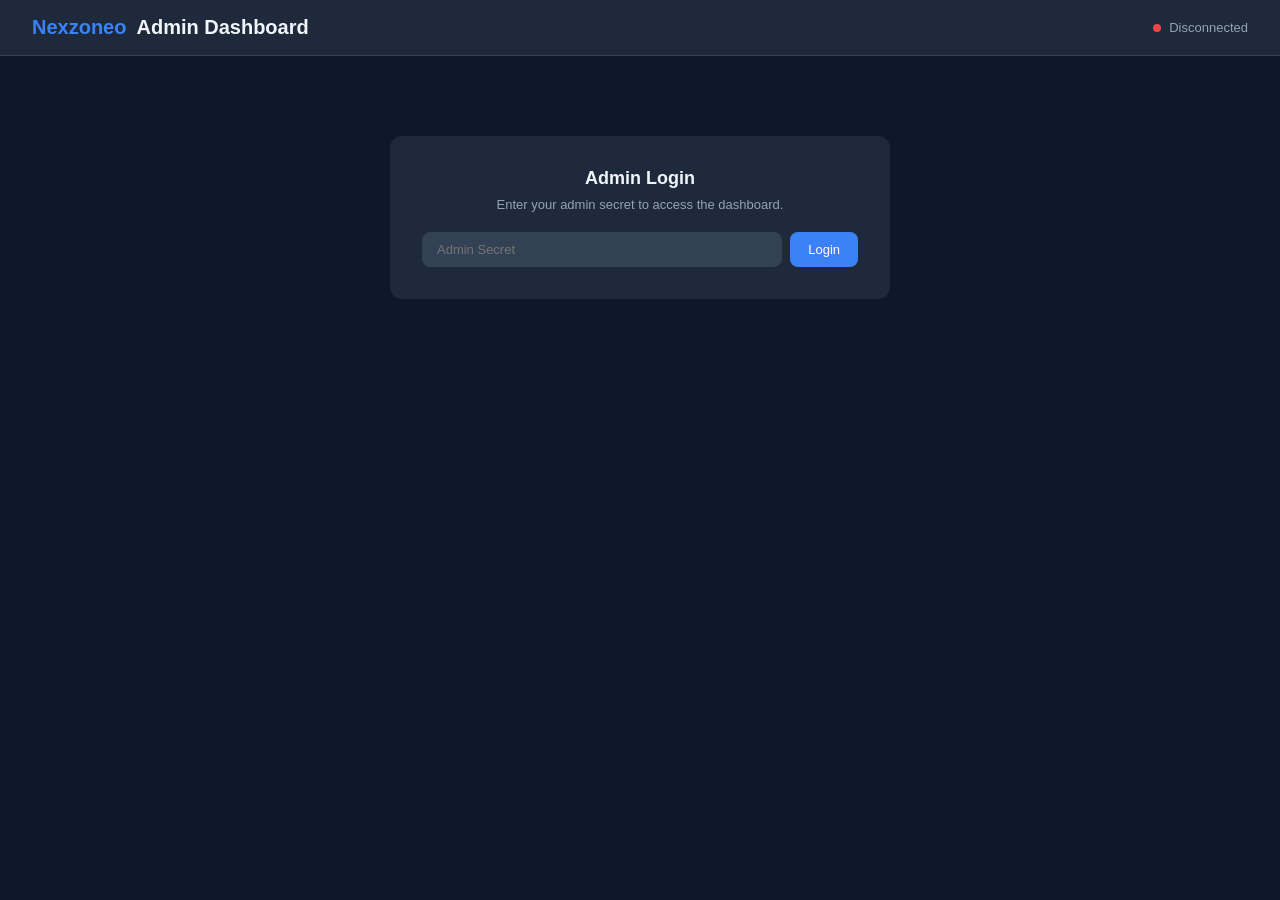
==== backend/admin/index.html @ 9653179e "Add 6 major features: conversation memory, typing animation, chat persistence, suggestions, multi-la" ====
<!DOCTYPE html>
<html lang="en">
<head>
  <meta charset="UTF-8" />
  <meta name="viewport" content="width=device-width, initial-scale=1.0" />
  <title>Nexzoneo Admin Dashboard</title>
  <style>
    :root {
      --bg: #0f172a;
      --bg-card: #1e293b;
      --bg-input: #334155;
      --text: #f1f5f9;
      --text-muted: #94a3b8;
      --brand: #3b82f6;
      --brand-hover: #2563eb;
      --success: #10b981;
      --danger: #ef4444;
      --danger-hover: #dc2626;
      --border: #334155;
      --radius: 12px;
    }

    * { margin: 0; padding: 0; box-sizing: border-box; }

    body {
      font-family: -apple-system, BlinkMacSystemFont, "Segoe UI", Roboto, sans-serif;
      background: var(--bg);
      color: var(--text);
      min-height: 100vh;
    }

    /* ---------- Header ---------- */
    .header {
      background: var(--bg-card);
      border-bottom: 1px solid var(--border);
      padding: 16px 32px;
      display: flex;
      align-items: center;
      justify-content: space-between;
    }

    .header h1 {
      font-size: 20px;
      font-weight: 700;
      display: flex;
      align-items: center;
      gap: 10px;
    }

    .header h1 span { color: var(--brand); }

    .header-status {
      display: flex;
      align-items: center;
      gap: 8px;
      font-size: 13px;
      color: var(--text-muted);
    }

    .status-dot {
      width: 8px;
      height: 8px;
      border-radius: 50%;
      background: var(--danger);
    }

    .status-dot.connected { background: var(--success); }

    /* ---------- Auth Panel ---------- */
    .auth-panel {
      max-width: 500px;
      margin: 80px auto;
      background: var(--bg-card);
      border-radius: var(--radius);
      padding: 32px;
      text-align: center;
    }

    .auth-panel h2 {
      margin-bottom: 8px;
      font-size: 18px;
    }

    .auth-panel p {
      color: var(--text-muted);
      font-size: 13px;
      margin-bottom: 20px;
    }

    .auth-row {
      display: flex;
      gap: 8px;
    }

    .auth-row input {
      flex: 1;
    }

    /* ---------- Main Layout ---------- */
    .main {
      max-width: 1100px;
      margin: 24px auto;
      padding: 0 24px;
      display: none;
    }

    .main.visible { display: block; }

    /* ---------- Stats ---------- */
    .stats-row {
      display: grid;
      grid-template-columns: repeat(3, 1fr);
      gap: 16px;
      margin-bottom: 24px;
    }

    .stat-card {
      background: var(--bg-card);
      border-radius: var(--radius);
      padding: 20px;
      text-align: center;
    }

    .stat-card .stat-value {
      font-size: 32px;
      font-weight: 700;
      color: var(--brand);
    }

    .stat-card .stat-label {
      font-size: 12px;
      color: var(--text-muted);
      text-transform: uppercase;
      letter-spacing: 0.05em;
      margin-top: 4px;
    }

    /* ---------- Cards ---------- */
    .card {
      background: var(--bg-card);
      border-radius: var(--radius);
      padding: 24px;
      margin-bottom: 20px;
    }

    .card h3 {
      font-size: 15px;
      font-weight: 600;
      margin-bottom: 16px;
      display: flex;
      align-items: center;
      gap: 8px;
    }

    .card h3 .badge {
      font-size: 11px;
      background: var(--brand);
      color: #fff;
      padding: 2px 8px;
      border-radius: 10px;
      font-weight: 500;
    }

    /* ---------- Form Elements ---------- */
    input, select {
      background: var(--bg-input);
      border: 1px solid var(--border);
      border-radius: 8px;
      padding: 9px 14px;
      color: var(--text);
      font-size: 13px;
      outline: none;
      transition: border-color 0.2s;
    }

    input:focus { border-color: var(--brand); }

    .btn {
      padding: 9px 18px;
      border: none;
      border-radius: 8px;
      font-size: 13px;
      font-weight: 500;
      cursor: pointer;
      transition: all 0.15s;
      color: #fff;
    }

    .btn-primary { background: var(--brand); }
    .btn-primary:hover { background: var(--brand-hover); }
    .btn-danger { background: var(--danger); }
    .btn-danger:hover { background: var(--danger-hover); }
    .btn:disabled { opacity: 0.5; cursor: not-allowed; }

    /* ---------- File Upload ---------- */
    .upload-zone {
      border: 2px dashed var(--border);
      border-radius: var(--radius);
      padding: 32px;
      text-align: center;
      cursor: pointer;
      transition: border-color 0.2s, background 0.2s;
    }

    .upload-zone:hover, .upload-zone.dragover {
      border-color: var(--brand);
      background: rgba(59, 130, 246, 0.05);
    }

    .upload-zone p {
      color: var(--text-muted);
      font-size: 13px;
      margin-top: 8px;
    }

    .upload-zone .upload-icon {
      font-size: 32px;
      margin-bottom: 4px;
    }

    /* ---------- Logs Table ---------- */
    .logs-table {
      width: 100%;
      border-collapse: collapse;
      font-size: 13px;
    }

    .logs-table th {
      text-align: left;
      font-size: 11px;
      font-weight: 600;
      text-transform: uppercase;
      letter-spacing: 0.05em;
      color: var(--text-muted);
      padding: 10px 12px;
      border-bottom: 1px solid var(--border);
    }

    .logs-table td {
      padding: 10px 12px;
      border-bottom: 1px solid var(--border);
      vertical-align: top;
    }

    .logs-table tr:last-child td { border-bottom: none; }

    .logs-table .reason-badge {
      display: inline-block;
      padding: 2px 8px;
      border-radius: 10px;
      font-size: 11px;
      font-weight: 500;
    }

    .reason-badge.low_similarity { background: #fef3c7; color: #92400e; }
    .reason-badge.no_documents { background: #fee2e2; color: #991b1b; }
    .reason-badge.llm_error { background: #fce7f3; color: #9d174d; }

    .empty-state {
      text-align: center;
      padding: 32px;
      color: var(--text-muted);
      font-size: 13px;
    }

    /* ---------- Toast ---------- */
    .toast {
      position: fixed;
      bottom: 24px;
      right: 24px;
      padding: 12px 20px;
      border-radius: 8px;
      font-size: 13px;
      font-weight: 500;
      color: #fff;
      z-index: 999;
      animation: toast-in 0.3s ease;
    }

    .toast.success { background: var(--success); }
    .toast.error { background: var(--danger); }

    @keyframes toast-in {
      from { opacity: 0; transform: translateY(10px); }
      to { opacity: 1; transform: translateY(0); }
    }

    /* ---------- Responsive ---------- */
    @media (max-width: 640px) {
      .stats-row { grid-template-columns: 1fr; }
      .header { padding: 14px 16px; }
      .main { padding: 0 12px; }
    }
  </style>
</head>
<body>

  <div class="header">
    <h1><span>Nexzoneo</span> Admin Dashboard</h1>
    <div class="header-status">
      <div class="status-dot" id="status-dot"></div>
      <span id="status-text">Disconnected</span>
    </div>
  </div>

  <!-- Auth Panel -->
  <div class="auth-panel" id="auth-panel">
    <h2>Admin Login</h2>
    <p>Enter your admin secret to access the dashboard.</p>
    <div class="auth-row">
      <input type="password" id="admin-secret" placeholder="Admin Secret" />
      <button class="btn btn-primary" id="login-btn">Login</button>
    </div>
    <p id="auth-error" style="color: var(--danger); margin-top: 12px; display: none;"></p>
  </div>

  <!-- Main Dashboard -->
  <div class="main" id="main-content">
    <!-- Stats -->
    <div class="stats-row">
      <div class="stat-card">
        <div class="stat-value" id="stat-docs">0</div>
        <div class="stat-label">Documents Indexed</div>
      </div>
      <div class="stat-card">
        <div class="stat-value" id="stat-unanswered">0</div>
        <div class="stat-label">Unanswered Questions</div>
      </div>
      <div class="stat-card">
        <div class="stat-value" id="stat-top-reason">-</div>
        <div class="stat-label">Top Failure Reason</div>
      </div>
    </div>

    <!-- PDF Upload -->
    <div class="card">
      <h3>Upload PDFs <span class="badge">Knowledge Base</span></h3>
      <div class="upload-zone" id="upload-zone">
        <div class="upload-icon">+</div>
        <p>Drag &amp; drop PDF files here, or click to select</p>
        <input type="file" id="file-input" accept=".pdf" multiple hidden />
      </div>
      <div style="margin-top: 12px; display: flex; gap: 8px;">
        <button class="btn btn-danger" id="clear-kb-btn">Clear Knowledge Base</button>
      </div>
    </div>

    <!-- Unanswered Questions Log -->
    <div class="card">
      <h3>Unanswered Questions <span class="badge" id="log-count">0</span></h3>
      <div id="logs-container">
        <div class="empty-state">No unanswered questions yet.</div>
      </div>
    </div>
  </div>

  <script>
    const API = window.location.origin;
    let adminToken = "";

    // DOM refs
    const authPanel = document.getElementById("auth-panel");
    const mainContent = document.getElementById("main-content");
    const loginBtn = document.getElementById("login-btn");
    const adminSecretInput = document.getElementById("admin-secret");
    const authError = document.getElementById("auth-error");
    const statusDot = document.getElementById("status-dot");
    const statusText = document.getElementById("status-text");

    // --- Auth ---
    loginBtn.addEventListener("click", login);
    adminSecretInput.addEventListener("keydown", (e) => {
      if (e.key === "Enter") login();
    });

    async function login() {
      const secret = adminSecretInput.value.trim();
      if (!secret) return;

      adminToken = secret;

      try {
        const resp = await fetch(`${API}/stats`, {
          headers: { Authorization: `Bearer ${adminToken}` },
        });

        if (resp.ok) {
          authPanel.style.display = "none";
          mainContent.classList.add("visible");
          statusDot.classList.add("connected");
          statusText.textContent = "Connected";
          loadDashboard();
        } else {
          showAuthError("Invalid admin secret.");
        }
      } catch {
        showAuthError("Cannot connect to backend.");
      }
    }

    function showAuthError(msg) {
      authError.textContent = msg;
      authError.style.display = "block";
      setTimeout(() => { authError.style.display = "none"; }, 3000);
    }

    // --- Dashboard Data ---
    async function loadDashboard() {
      await Promise.all([loadStats(), loadLogs()]);
    }

    async function loadStats() {
      try {
        const resp = await fetch(`${API}/stats`, {
          headers: { Authorization: `Bearer ${adminToken}` },
        });
        const data = await resp.json();
        document.getElementById("stat-docs").textContent = data.document_count;
        document.getElementById("stat-unanswered").textContent = data.total_unanswered;

        const reasons = data.unanswered_by_reason || {};
        const topReason = Object.entries(reasons).sort((a, b) => b[1] - a[1])[0];
        document.getElementById("stat-top-reason").textContent = topReason
          ? topReason[0].replace("_", " ")
          : "-";
      } catch {
        toast("Failed to load stats", "error");
      }
    }

    async function loadLogs() {
      try {
        const resp = await fetch(`${API}/logs?limit=100`, {
          headers: { Authorization: `Bearer ${adminToken}` },
        });
        const data = await resp.json();
        const container = document.getElementById("logs-container");
        document.getElementById("log-count").textContent = data.total;

        if (!data.logs || data.logs.length === 0) {
          container.innerHTML = '<div class="empty-state">No unanswered questions yet.</div>';
          return;
        }

        let html = `<table class="logs-table">
          <thead><tr><th>Time</th><th>Question</th><th>Reason</th><th>Score</th></tr></thead>
          <tbody>`;

        for (const log of data.logs) {
          const time = new Date(log.timestamp).toLocaleString();
          const reason = log.reason.startsWith("llm_error") ? "llm_error" : log.reason;
          const score = log.similarity_score != null ? log.similarity_score.toFixed(3) : "-";
          html += `<tr>
            <td style="white-space: nowrap; font-size: 12px; color: var(--text-muted);">${time}</td>
            <td>${escapeHtml(log.question)}</td>
            <td><span class="reason-badge ${reason}">${reason}</span></td>
            <td>${score}</td>
          </tr>`;
        }

        html += "</tbody></table>";
        container.innerHTML = html;
      } catch {
        toast("Failed to load logs", "error");
      }
    }

    // --- PDF Upload ---
    const uploadZone = document.getElementById("upload-zone");
    const fileInput = document.getElementById("file-input");

    uploadZone.addEventListener("click", () => fileInput.click());

    uploadZone.addEventListener("dragover", (e) => {
      e.preventDefault();
      uploadZone.classList.add("dragover");
    });

    uploadZone.addEventListener("dragleave", () => {
      uploadZone.classList.remove("dragover");
    });

    uploadZone.addEventListener("drop", (e) => {
      e.preventDefault();
      uploadZone.classList.remove("dragover");
      if (e.dataTransfer.files.length) uploadFiles(e.dataTransfer.files);
    });

    fileInput.addEventListener("change", () => {
      if (fileInput.files.length) uploadFiles(fileInput.files);
    });

    async function uploadFiles(files) {
      const formData = new FormData();
      let pdfCount = 0;
      for (const file of files) {
        if (file.name.toLowerCase().endsWith(".pdf")) {
          formData.append("files", file);
          pdfCount++;
        }
      }

      if (pdfCount === 0) {
        toast("Please select PDF files only.", "error");
        return;
      }

      uploadZone.innerHTML = '<p>Uploading...</p>';

      try {
        const resp = await fetch(`${API}/ingest`, {
          method: "POST",
          headers: { Authorization: `Bearer ${adminToken}` },
          body: formData,
        });

        if (resp.ok) {
          const data = await resp.json();
          toast(`Uploaded ${data.files_processed} file(s), ${data.total_chunks} chunks indexed.`, "success");
          loadDashboard();
        } else {
          const err = await resp.json().catch(() => ({}));
          toast(err.detail || "Upload failed.", "error");
        }
      } catch {
        toast("Upload failed. Is the backend running?", "error");
      }

      uploadZone.innerHTML = '<div class="upload-icon">+</div><p>Drag & drop PDF files here, or click to select</p>';
      fileInput.value = "";
    }

    // --- Clear KB ---
    document.getElementById("clear-kb-btn").addEventListener("click", async () => {
      if (!confirm("Are you sure? This will delete ALL documents from the knowledge base.")) return;

      try {
        const resp = await fetch(`${API}/clear`, {
          method: "POST",
          headers: { Authorization: `Bearer ${adminToken}` },
        });

        if (resp.ok) {
          toast("Knowledge base cleared.", "success");
          loadDashboard();
        } else {
          toast("Failed to clear knowledge base.", "error");
        }
      } catch {
        toast("Failed to clear knowledge base.", "error");
      }
    });

    // --- Helpers ---
    function escapeHtml(text) {
      const div = document.createElement("div");
      div.textContent = text;
      return div.innerHTML;
    }

    function toast(msg, type = "success") {
      const el = document.createElement("div");
      el.className = `toast ${type}`;
      el.textContent = msg;
      document.body.appendChild(el);
      setTimeout(() => el.remove(), 3500);
    }
  </script>

</body>
</html>
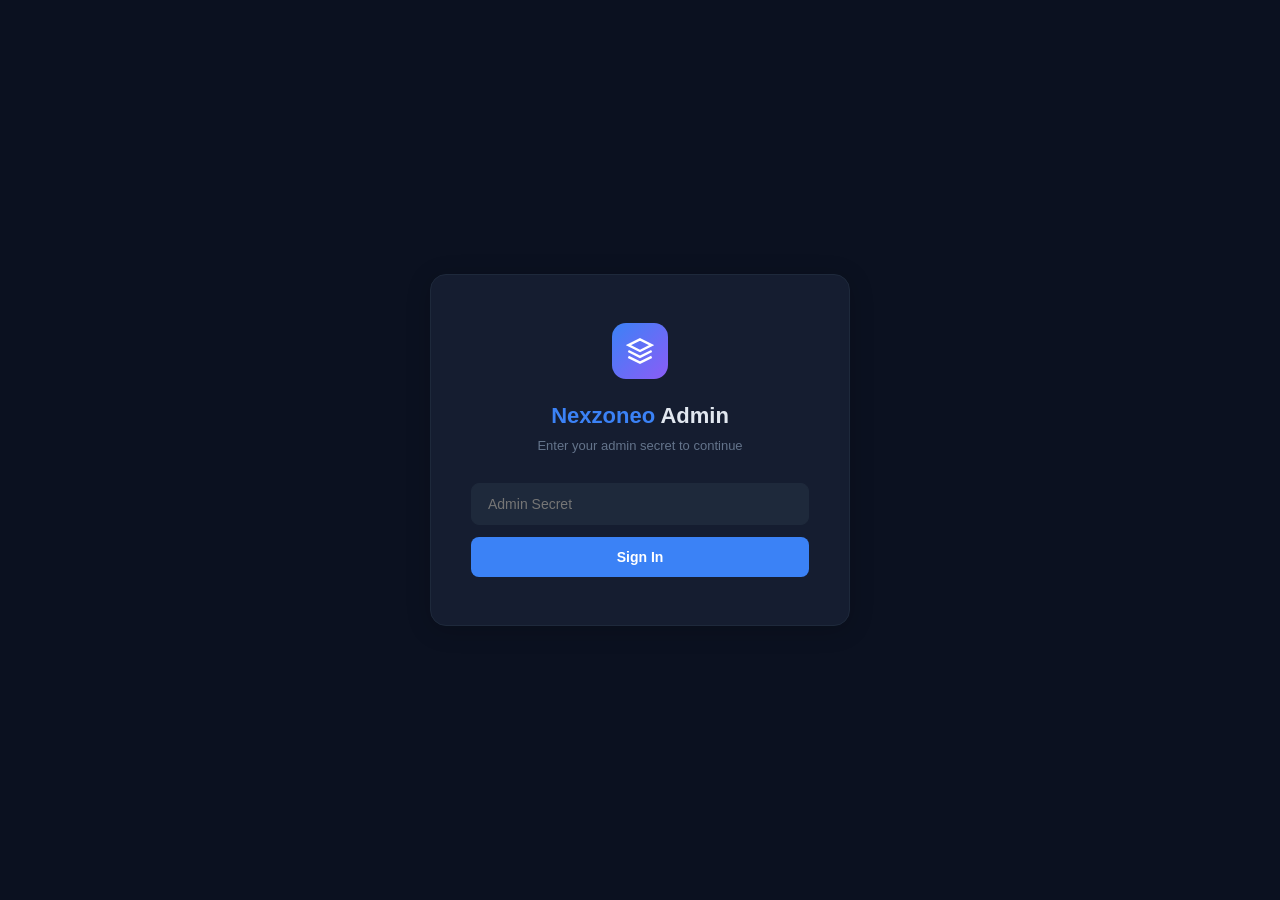
==== commit f4e42dd3: "Build full admin dashboard website with login, documents, upload, logs, and stats - Complete admin w" ====
--- a/backend/admin/index.html
+++ b/backend/admin/index.html
@@ -3,521 +3,879 @@
 <head>
   <meta charset="UTF-8" />
   <meta name="viewport" content="width=device-width, initial-scale=1.0" />
-  <title>Nexzoneo Admin Dashboard</title>
+  <title>Nexzoneo Admin</title>
   <style>
+    /* ========== RESET & VARIABLES ========== */
     :root {
-      --bg: #0f172a;
-      --bg-card: #1e293b;
-      --bg-input: #334155;
-      --text: #f1f5f9;
-      --text-muted: #94a3b8;
+      --bg: #0b1120;
+      --bg-card: #151d30;
+      --bg-card-hover: #1a2540;
+      --bg-input: #1e293b;
+      --bg-sidebar: #0f1729;
+      --text: #e2e8f0;
+      --text-muted: #64748b;
+      --text-light: #94a3b8;
       --brand: #3b82f6;
       --brand-hover: #2563eb;
+      --brand-glow: rgba(59, 130, 246, 0.15);
       --success: #10b981;
+      --success-bg: rgba(16, 185, 129, 0.1);
+      --warning: #f59e0b;
+      --warning-bg: rgba(245, 158, 11, 0.1);
       --danger: #ef4444;
+      --danger-bg: rgba(239, 68, 68, 0.1);
       --danger-hover: #dc2626;
-      --border: #334155;
+      --border: #1e293b;
+      --border-light: #2a3a52;
       --radius: 12px;
+      --radius-sm: 8px;
+      --shadow: 0 4px 24px rgba(0, 0, 0, 0.2);
+      --transition: 0.2s ease;
     }
 
     * { margin: 0; padding: 0; box-sizing: border-box; }
 
     body {
-      font-family: -apple-system, BlinkMacSystemFont, "Segoe UI", Roboto, sans-serif;
+      font-family: 'Inter', -apple-system, BlinkMacSystemFont, "Segoe UI", Roboto, sans-serif;
       background: var(--bg);
       color: var(--text);
       min-height: 100vh;
-    }
-
-    /* ---------- Header ---------- */
-    .header {
+      line-height: 1.5;
+    }
+
+    /* ========== LOGIN PAGE ========== */
+    .login-page {
+      display: flex;
+      align-items: center;
+      justify-content: center;
+      min-height: 100vh;
+      padding: 24px;
+    }
+
+    .login-card {
       background: var(--bg-card);
+      border: 1px solid var(--border);
+      border-radius: 16px;
+      padding: 48px 40px;
+      width: 100%;
+      max-width: 420px;
+      box-shadow: var(--shadow);
+      text-align: center;
+    }
+
+    .login-logo {
+      width: 56px;
+      height: 56px;
+      background: linear-gradient(135deg, #3b82f6, #8b5cf6);
+      border-radius: 14px;
+      display: inline-flex;
+      align-items: center;
+      justify-content: center;
+      margin-bottom: 20px;
+    }
+
+    .login-logo svg { color: #fff; }
+
+    .login-card h1 {
+      font-size: 22px;
+      font-weight: 700;
+      margin-bottom: 4px;
+    }
+
+    .login-card h1 span { color: var(--brand); }
+
+    .login-subtitle {
+      color: var(--text-muted);
+      font-size: 13px;
+      margin-bottom: 28px;
+    }
+
+    .login-input {
+      width: 100%;
+      padding: 12px 16px;
+      background: var(--bg-input);
+      border: 1px solid var(--border);
+      border-radius: var(--radius-sm);
+      color: var(--text);
+      font-size: 14px;
+      outline: none;
+      transition: border-color var(--transition);
+      margin-bottom: 12px;
+    }
+
+    .login-input:focus { border-color: var(--brand); }
+
+    .login-btn {
+      width: 100%;
+      padding: 12px;
+      background: var(--brand);
+      color: #fff;
+      border: none;
+      border-radius: var(--radius-sm);
+      font-size: 14px;
+      font-weight: 600;
+      cursor: pointer;
+      transition: background var(--transition);
+    }
+
+    .login-btn:hover { background: var(--brand-hover); }
+
+    .login-error {
+      color: var(--danger);
+      font-size: 13px;
+      margin-top: 12px;
+      display: none;
+    }
+
+    /* ========== DASHBOARD LAYOUT ========== */
+    .dashboard { display: none; }
+    .dashboard.visible { display: flex; min-height: 100vh; }
+
+    /* Sidebar */
+    .sidebar {
+      width: 240px;
+      background: var(--bg-sidebar);
+      border-right: 1px solid var(--border);
+      display: flex;
+      flex-direction: column;
+      position: fixed;
+      top: 0;
+      left: 0;
+      bottom: 0;
+      z-index: 10;
+    }
+
+    .sidebar-header {
+      padding: 20px 20px 16px;
       border-bottom: 1px solid var(--border);
-      padding: 16px 32px;
+    }
+
+    .sidebar-header h2 {
+      font-size: 15px;
+      font-weight: 700;
+    }
+
+    .sidebar-header h2 span { color: var(--brand); }
+
+    .sidebar-header p {
+      font-size: 11px;
+      color: var(--text-muted);
+      margin-top: 2px;
+    }
+
+    .sidebar-nav {
+      flex: 1;
+      padding: 12px 10px;
+      display: flex;
+      flex-direction: column;
+      gap: 2px;
+    }
+
+    .nav-item {
+      display: flex;
+      align-items: center;
+      gap: 10px;
+      padding: 10px 12px;
+      border-radius: var(--radius-sm);
+      font-size: 13px;
+      font-weight: 500;
+      color: var(--text-light);
+      cursor: pointer;
+      transition: all var(--transition);
+      border: none;
+      background: none;
+      width: 100%;
+      text-align: left;
+    }
+
+    .nav-item:hover { background: var(--bg-card); color: var(--text); }
+    .nav-item.active { background: var(--brand-glow); color: var(--brand); }
+    .nav-item svg { width: 18px; height: 18px; flex-shrink: 0; }
+
+    .sidebar-footer {
+      padding: 16px 20px;
+      border-top: 1px solid var(--border);
+    }
+
+    .logout-btn {
+      display: flex;
+      align-items: center;
+      gap: 8px;
+      padding: 8px 12px;
+      border-radius: var(--radius-sm);
+      font-size: 12px;
+      color: var(--text-muted);
+      cursor: pointer;
+      border: none;
+      background: none;
+      width: 100%;
+      transition: all var(--transition);
+    }
+
+    .logout-btn:hover { color: var(--danger); background: var(--danger-bg); }
+
+    /* Main content */
+    .main-content {
+      flex: 1;
+      margin-left: 240px;
+      padding: 28px 32px;
+      min-height: 100vh;
+    }
+
+    .page-header {
+      margin-bottom: 24px;
+    }
+
+    .page-header h2 {
+      font-size: 20px;
+      font-weight: 700;
+    }
+
+    .page-header p {
+      font-size: 13px;
+      color: var(--text-muted);
+      margin-top: 2px;
+    }
+
+    /* ========== PAGES (show/hide) ========== */
+    .page { display: none; }
+    .page.active { display: block; }
+
+    /* ========== STAT CARDS ========== */
+    .stats-grid {
+      display: grid;
+      grid-template-columns: repeat(auto-fit, minmax(200px, 1fr));
+      gap: 16px;
+      margin-bottom: 28px;
+    }
+
+    .stat-card {
+      background: var(--bg-card);
+      border: 1px solid var(--border);
+      border-radius: var(--radius);
+      padding: 20px;
+      transition: border-color var(--transition);
+    }
+
+    .stat-card:hover { border-color: var(--border-light); }
+
+    .stat-icon {
+      width: 36px;
+      height: 36px;
+      border-radius: 10px;
+      display: flex;
+      align-items: center;
+      justify-content: center;
+      margin-bottom: 12px;
+    }
+
+    .stat-icon.blue { background: var(--brand-glow); color: var(--brand); }
+    .stat-icon.green { background: var(--success-bg); color: var(--success); }
+    .stat-icon.yellow { background: var(--warning-bg); color: var(--warning); }
+    .stat-icon.red { background: var(--danger-bg); color: var(--danger); }
+
+    .stat-value {
+      font-size: 28px;
+      font-weight: 700;
+      line-height: 1.1;
+    }
+
+    .stat-label {
+      font-size: 12px;
+      color: var(--text-muted);
+      margin-top: 4px;
+      text-transform: uppercase;
+      letter-spacing: 0.04em;
+    }
+
+    /* ========== CARDS ========== */
+    .card {
+      background: var(--bg-card);
+      border: 1px solid var(--border);
+      border-radius: var(--radius);
+      margin-bottom: 20px;
+      overflow: hidden;
+    }
+
+    .card-header {
+      padding: 16px 20px;
+      border-bottom: 1px solid var(--border);
       display: flex;
       align-items: center;
       justify-content: space-between;
     }
 
-    .header h1 {
-      font-size: 20px;
-      font-weight: 700;
-      display: flex;
-      align-items: center;
-      gap: 10px;
-    }
-
-    .header h1 span { color: var(--brand); }
-
-    .header-status {
-      display: flex;
-      align-items: center;
-      gap: 8px;
-      font-size: 13px;
-      color: var(--text-muted);
-    }
-
-    .status-dot {
-      width: 8px;
-      height: 8px;
-      border-radius: 50%;
-      background: var(--danger);
-    }
-
-    .status-dot.connected { background: var(--success); }
-
-    /* ---------- Auth Panel ---------- */
-    .auth-panel {
-      max-width: 500px;
-      margin: 80px auto;
-      background: var(--bg-card);
-      border-radius: var(--radius);
-      padding: 32px;
-      text-align: center;
-    }
-
-    .auth-panel h2 {
-      margin-bottom: 8px;
-      font-size: 18px;
-    }
-
-    .auth-panel p {
-      color: var(--text-muted);
-      font-size: 13px;
-      margin-bottom: 20px;
-    }
-
-    .auth-row {
-      display: flex;
-      gap: 8px;
-    }
-
-    .auth-row input {
-      flex: 1;
-    }
-
-    /* ---------- Main Layout ---------- */
-    .main {
-      max-width: 1100px;
-      margin: 24px auto;
-      padding: 0 24px;
-      display: none;
-    }
-
-    .main.visible { display: block; }
-
-    /* ---------- Stats ---------- */
-    .stats-row {
-      display: grid;
-      grid-template-columns: repeat(3, 1fr);
-      gap: 16px;
-      margin-bottom: 24px;
-    }
-
-    .stat-card {
-      background: var(--bg-card);
-      border-radius: var(--radius);
-      padding: 20px;
-      text-align: center;
-    }
-
-    .stat-card .stat-value {
-      font-size: 32px;
-      font-weight: 700;
-      color: var(--brand);
-    }
-
-    .stat-card .stat-label {
-      font-size: 12px;
-      color: var(--text-muted);
-      text-transform: uppercase;
-      letter-spacing: 0.05em;
-      margin-top: 4px;
-    }
-
-    /* ---------- Cards ---------- */
-    .card {
-      background: var(--bg-card);
-      border-radius: var(--radius);
-      padding: 24px;
-      margin-bottom: 20px;
-    }
-
-    .card h3 {
-      font-size: 15px;
+    .card-header h3 {
+      font-size: 14px;
       font-weight: 600;
-      margin-bottom: 16px;
-      display: flex;
-      align-items: center;
-      gap: 8px;
-    }
-
-    .card h3 .badge {
-      font-size: 11px;
-      background: var(--brand);
-      color: #fff;
-      padding: 2px 8px;
-      border-radius: 10px;
-      font-weight: 500;
-    }
-
-    /* ---------- Form Elements ---------- */
-    input, select {
-      background: var(--bg-input);
-      border: 1px solid var(--border);
-      border-radius: 8px;
-      padding: 9px 14px;
-      color: var(--text);
-      font-size: 13px;
-      outline: none;
-      transition: border-color 0.2s;
-    }
-
-    input:focus { border-color: var(--brand); }
-
+    }
+
+    .card-body { padding: 20px; }
+
+    /* ========== BUTTONS ========== */
     .btn {
-      padding: 9px 18px;
+      padding: 8px 16px;
       border: none;
-      border-radius: 8px;
+      border-radius: var(--radius-sm);
       font-size: 13px;
       font-weight: 500;
       cursor: pointer;
-      transition: all 0.15s;
+      transition: all var(--transition);
+      display: inline-flex;
+      align-items: center;
+      gap: 6px;
       color: #fff;
     }
 
+    .btn-sm { padding: 6px 12px; font-size: 12px; }
     .btn-primary { background: var(--brand); }
     .btn-primary:hover { background: var(--brand-hover); }
     .btn-danger { background: var(--danger); }
     .btn-danger:hover { background: var(--danger-hover); }
-    .btn:disabled { opacity: 0.5; cursor: not-allowed; }
-
-    /* ---------- File Upload ---------- */
+    .btn-outline {
+      background: transparent;
+      border: 1px solid var(--border);
+      color: var(--text-light);
+    }
+    .btn-outline:hover { border-color: var(--text-light); color: var(--text); }
+    .btn:disabled { opacity: 0.4; cursor: not-allowed; }
+
+    /* ========== UPLOAD ZONE ========== */
     .upload-zone {
-      border: 2px dashed var(--border);
+      border: 2px dashed var(--border-light);
       border-radius: var(--radius);
-      padding: 32px;
+      padding: 40px 24px;
       text-align: center;
       cursor: pointer;
-      transition: border-color 0.2s, background 0.2s;
+      transition: all var(--transition);
     }
 
     .upload-zone:hover, .upload-zone.dragover {
       border-color: var(--brand);
-      background: rgba(59, 130, 246, 0.05);
-    }
-
-    .upload-zone p {
-      color: var(--text-muted);
-      font-size: 13px;
-      margin-top: 8px;
-    }
-
-    .upload-zone .upload-icon {
-      font-size: 32px;
-      margin-bottom: 4px;
-    }
-
-    /* ---------- Logs Table ---------- */
-    .logs-table {
+      background: var(--brand-glow);
+    }
+
+    .upload-icon {
+      width: 48px;
+      height: 48px;
+      background: var(--brand-glow);
+      border-radius: 12px;
+      display: inline-flex;
+      align-items: center;
+      justify-content: center;
+      color: var(--brand);
+      margin-bottom: 12px;
+    }
+
+    .upload-zone h4 { font-size: 14px; font-weight: 600; margin-bottom: 4px; }
+    .upload-zone p { font-size: 12px; color: var(--text-muted); }
+
+    /* ========== TABLE ========== */
+    .table-wrapper { overflow-x: auto; }
+
+    table {
       width: 100%;
       border-collapse: collapse;
       font-size: 13px;
     }
 
-    .logs-table th {
+    th {
       text-align: left;
       font-size: 11px;
       font-weight: 600;
       text-transform: uppercase;
       letter-spacing: 0.05em;
       color: var(--text-muted);
-      padding: 10px 12px;
+      padding: 12px 16px;
       border-bottom: 1px solid var(--border);
-    }
-
-    .logs-table td {
-      padding: 10px 12px;
+      white-space: nowrap;
+    }
+
+    td {
+      padding: 12px 16px;
       border-bottom: 1px solid var(--border);
-      vertical-align: top;
-    }
-
-    .logs-table tr:last-child td { border-bottom: none; }
-
-    .logs-table .reason-badge {
+      vertical-align: middle;
+    }
+
+    tr:last-child td { border-bottom: none; }
+    tr:hover td { background: var(--bg-card-hover); }
+
+    /* ========== BADGES ========== */
+    .badge {
       display: inline-block;
-      padding: 2px 8px;
-      border-radius: 10px;
+      padding: 3px 10px;
+      border-radius: 20px;
       font-size: 11px;
-      font-weight: 500;
-    }
-
-    .reason-badge.low_similarity { background: #fef3c7; color: #92400e; }
-    .reason-badge.no_documents { background: #fee2e2; color: #991b1b; }
-    .reason-badge.llm_error { background: #fce7f3; color: #9d174d; }
-
+      font-weight: 600;
+    }
+
+    .badge-blue { background: var(--brand-glow); color: var(--brand); }
+    .badge-yellow { background: var(--warning-bg); color: var(--warning); }
+    .badge-red { background: var(--danger-bg); color: var(--danger); }
+    .badge-pink { background: rgba(236, 72, 153, 0.1); color: #ec4899; }
+
+    /* ========== EMPTY STATE ========== */
     .empty-state {
       text-align: center;
-      padding: 32px;
+      padding: 40px 20px;
       color: var(--text-muted);
-      font-size: 13px;
-    }
-
-    /* ---------- Toast ---------- */
-    .toast {
+    }
+
+    .empty-state svg { margin-bottom: 12px; opacity: 0.4; }
+    .empty-state p { font-size: 13px; }
+
+    /* ========== TOAST ========== */
+    .toast-container {
       position: fixed;
       bottom: 24px;
       right: 24px;
+      z-index: 999;
+      display: flex;
+      flex-direction: column;
+      gap: 8px;
+    }
+
+    .toast {
       padding: 12px 20px;
-      border-radius: 8px;
+      border-radius: var(--radius-sm);
       font-size: 13px;
       font-weight: 500;
       color: #fff;
-      z-index: 999;
-      animation: toast-in 0.3s ease;
+      animation: slideIn 0.3s ease;
+      box-shadow: 0 4px 12px rgba(0,0,0,0.3);
     }
 
     .toast.success { background: var(--success); }
     .toast.error { background: var(--danger); }
-
-    @keyframes toast-in {
-      from { opacity: 0; transform: translateY(10px); }
-      to { opacity: 1; transform: translateY(0); }
-    }
-
-    /* ---------- Responsive ---------- */
-    @media (max-width: 640px) {
-      .stats-row { grid-template-columns: 1fr; }
-      .header { padding: 14px 16px; }
-      .main { padding: 0 12px; }
+    .toast.info { background: var(--brand); }
+
+    @keyframes slideIn {
+      from { opacity: 0; transform: translateX(20px); }
+      to { opacity: 1; transform: translateX(0); }
+    }
+
+    /* ========== LOADING SPINNER ========== */
+    .spinner {
+      display: inline-block;
+      width: 18px;
+      height: 18px;
+      border: 2px solid var(--border);
+      border-top-color: var(--brand);
+      border-radius: 50%;
+      animation: spin 0.6s linear infinite;
+    }
+
+    @keyframes spin { to { transform: rotate(360deg); } }
+
+    /* ========== RESPONSIVE ========== */
+    @media (max-width: 768px) {
+      .sidebar { display: none; }
+      .main-content { margin-left: 0; padding: 16px; }
+      .stats-grid { grid-template-columns: 1fr 1fr; }
     }
   </style>
 </head>
 <body>
 
-  <div class="header">
-    <h1><span>Nexzoneo</span> Admin Dashboard</h1>
-    <div class="header-status">
-      <div class="status-dot" id="status-dot"></div>
-      <span id="status-text">Disconnected</span>
+  <!-- ========== LOGIN PAGE ========== -->
+  <div class="login-page" id="login-page">
+    <div class="login-card">
+      <div class="login-logo">
+        <svg viewBox="0 0 24 24" fill="none" stroke="currentColor" stroke-width="2" width="28" height="28">
+          <path d="M12 2L2 7l10 5 10-5-10-5zM2 17l10 5 10-5M2 12l10 5 10-5"/>
+        </svg>
+      </div>
+      <h1><span>Nexzoneo</span> Admin</h1>
+      <p class="login-subtitle">Enter your admin secret to continue</p>
+      <input type="password" class="login-input" id="admin-secret" placeholder="Admin Secret" autocomplete="off" />
+      <button class="login-btn" id="login-btn">Sign In</button>
+      <p class="login-error" id="login-error"></p>
     </div>
   </div>
 
-  <!-- Auth Panel -->
-  <div class="auth-panel" id="auth-panel">
-    <h2>Admin Login</h2>
-    <p>Enter your admin secret to access the dashboard.</p>
-    <div class="auth-row">
-      <input type="password" id="admin-secret" placeholder="Admin Secret" />
-      <button class="btn btn-primary" id="login-btn">Login</button>
-    </div>
-    <p id="auth-error" style="color: var(--danger); margin-top: 12px; display: none;"></p>
-  </div>
-
-  <!-- Main Dashboard -->
-  <div class="main" id="main-content">
-    <!-- Stats -->
-    <div class="stats-row">
-      <div class="stat-card">
-        <div class="stat-value" id="stat-docs">0</div>
-        <div class="stat-label">Documents Indexed</div>
+  <!-- ========== DASHBOARD ========== -->
+  <div class="dashboard" id="dashboard">
+    <!-- Sidebar -->
+    <aside class="sidebar">
+      <div class="sidebar-header">
+        <h2><span>Nexzoneo</span> Admin</h2>
+        <p>Knowledge Base Manager</p>
       </div>
-      <div class="stat-card">
-        <div class="stat-value" id="stat-unanswered">0</div>
-        <div class="stat-label">Unanswered Questions</div>
+      <nav class="sidebar-nav">
+        <button class="nav-item active" data-page="overview">
+          <svg viewBox="0 0 24 24" fill="none" stroke="currentColor" stroke-width="2"><rect x="3" y="3" width="7" height="7"/><rect x="14" y="3" width="7" height="7"/><rect x="14" y="14" width="7" height="7"/><rect x="3" y="14" width="7" height="7"/></svg>
+          Overview
+        </button>
+        <button class="nav-item" data-page="documents">
+          <svg viewBox="0 0 24 24" fill="none" stroke="currentColor" stroke-width="2"><path d="M14 2H6a2 2 0 0 0-2 2v16a2 2 0 0 0 2 2h12a2 2 0 0 0 2-2V8z"/><polyline points="14 2 14 8 20 8"/></svg>
+          Documents
+        </button>
+        <button class="nav-item" data-page="upload">
+          <svg viewBox="0 0 24 24" fill="none" stroke="currentColor" stroke-width="2"><path d="M21 15v4a2 2 0 0 1-2 2H5a2 2 0 0 1-2-2v-4"/><polyline points="17 8 12 3 7 8"/><line x1="12" y1="3" x2="12" y2="15"/></svg>
+          Upload PDFs
+        </button>
+        <button class="nav-item" data-page="logs">
+          <svg viewBox="0 0 24 24" fill="none" stroke="currentColor" stroke-width="2"><path d="M14 2H6a2 2 0 0 0-2 2v16a2 2 0 0 0 2 2h12a2 2 0 0 0 2-2V8z"/><line x1="16" y1="13" x2="8" y2="13"/><line x1="16" y1="17" x2="8" y2="17"/><polyline points="10 9 9 9 8 9"/></svg>
+          Unanswered Logs
+        </button>
+      </nav>
+      <div class="sidebar-footer">
+        <button class="logout-btn" id="logout-btn">
+          <svg viewBox="0 0 24 24" fill="none" stroke="currentColor" stroke-width="2" width="16" height="16"><path d="M9 21H5a2 2 0 0 1-2-2V5a2 2 0 0 1 2-2h4"/><polyline points="16 17 21 12 16 7"/><line x1="21" y1="12" x2="9" y2="12"/></svg>
+          Logout
+        </button>
       </div>
-      <div class="stat-card">
-        <div class="stat-value" id="stat-top-reason">-</div>
-        <div class="stat-label">Top Failure Reason</div>
+    </aside>
+
+    <!-- Main Content -->
+    <div class="main-content">
+
+      <!-- ===== OVERVIEW PAGE ===== -->
+      <div class="page active" id="page-overview">
+        <div class="page-header">
+          <h2>Overview</h2>
+          <p>Monitor your chatbot's knowledge base and performance</p>
+        </div>
+
+        <div class="stats-grid" id="stats-grid">
+          <div class="stat-card">
+            <div class="stat-icon blue">
+              <svg viewBox="0 0 24 24" fill="none" stroke="currentColor" stroke-width="2" width="20" height="20"><path d="M14 2H6a2 2 0 0 0-2 2v16a2 2 0 0 0 2 2h12a2 2 0 0 0 2-2V8z"/><polyline points="14 2 14 8 20 8"/></svg>
+            </div>
+            <div class="stat-value" id="stat-docs">-</div>
+            <div class="stat-label">Document Chunks</div>
+          </div>
+          <div class="stat-card">
+            <div class="stat-icon green">
+              <svg viewBox="0 0 24 24" fill="none" stroke="currentColor" stroke-width="2" width="20" height="20"><path d="M22 11.08V12a10 10 0 1 1-5.93-9.14"/><polyline points="22 4 12 14.01 9 11.01"/></svg>
+            </div>
+            <div class="stat-value" id="stat-pdfs">-</div>
+            <div class="stat-label">PDF Files</div>
+          </div>
+          <div class="stat-card">
+            <div class="stat-icon yellow">
+              <svg viewBox="0 0 24 24" fill="none" stroke="currentColor" stroke-width="2" width="20" height="20"><circle cx="12" cy="12" r="10"/><line x1="12" y1="8" x2="12" y2="12"/><line x1="12" y1="16" x2="12.01" y2="16"/></svg>
+            </div>
+            <div class="stat-value" id="stat-unanswered">-</div>
+            <div class="stat-label">Unanswered Questions</div>
+          </div>
+          <div class="stat-card">
+            <div class="stat-icon red">
+              <svg viewBox="0 0 24 24" fill="none" stroke="currentColor" stroke-width="2" width="20" height="20"><path d="M10.29 3.86L1.82 18a2 2 0 0 0 1.71 3h16.94a2 2 0 0 0 1.71-3L13.71 3.86a2 2 0 0 0-3.42 0z"/><line x1="12" y1="9" x2="12" y2="13"/><line x1="12" y1="17" x2="12.01" y2="17"/></svg>
+            </div>
+            <div class="stat-value" id="stat-reason">-</div>
+            <div class="stat-label">Top Failure Reason</div>
+          </div>
+        </div>
+
+        <!-- Recent unanswered -->
+        <div class="card">
+          <div class="card-header">
+            <h3>Recent Unanswered Questions</h3>
+            <button class="btn btn-sm btn-outline" onclick="navigateTo('logs')">View All</button>
+          </div>
+          <div class="card-body" id="recent-logs-body">
+            <div class="empty-state"><p>Loading...</p></div>
+          </div>
+        </div>
       </div>
-    </div>
-
-    <!-- PDF Upload -->
-    <div class="card">
-      <h3>Upload PDFs <span class="badge">Knowledge Base</span></h3>
-      <div class="upload-zone" id="upload-zone">
-        <div class="upload-icon">+</div>
-        <p>Drag &amp; drop PDF files here, or click to select</p>
-        <input type="file" id="file-input" accept=".pdf" multiple hidden />
+
+      <!-- ===== DOCUMENTS PAGE ===== -->
+      <div class="page" id="page-documents">
+        <div class="page-header">
+          <h2>Documents</h2>
+          <p>All PDFs currently in the knowledge base</p>
+        </div>
+
+        <div class="card">
+          <div class="card-header">
+            <h3>Uploaded PDFs</h3>
+            <div style="display:flex;gap:8px;">
+              <button class="btn btn-sm btn-primary" onclick="navigateTo('upload')">Upload New</button>
+              <button class="btn btn-sm btn-danger" id="clear-kb-btn">Clear All</button>
+            </div>
+          </div>
+          <div class="card-body" id="docs-table-body">
+            <div class="empty-state"><p>Loading...</p></div>
+          </div>
+        </div>
       </div>
-      <div style="margin-top: 12px; display: flex; gap: 8px;">
-        <button class="btn btn-danger" id="clear-kb-btn">Clear Knowledge Base</button>
+
+      <!-- ===== UPLOAD PAGE ===== -->
+      <div class="page" id="page-upload">
+        <div class="page-header">
+          <h2>Upload PDFs</h2>
+          <p>Add new documents to the chatbot's knowledge base</p>
+        </div>
+
+        <div class="card">
+          <div class="card-body">
+            <div class="upload-zone" id="upload-zone">
+              <div class="upload-icon">
+                <svg viewBox="0 0 24 24" fill="none" stroke="currentColor" stroke-width="2" width="24" height="24"><path d="M21 15v4a2 2 0 0 1-2 2H5a2 2 0 0 1-2-2v-4"/><polyline points="17 8 12 3 7 8"/><line x1="12" y1="3" x2="12" y2="15"/></svg>
+              </div>
+              <h4>Drop PDF files here</h4>
+              <p>or click to browse your files</p>
+              <input type="file" id="file-input" accept=".pdf" multiple hidden />
+            </div>
+            <div id="upload-progress" style="margin-top:16px;display:none;">
+              <div style="display:flex;align-items:center;gap:8px;color:var(--text-muted);font-size:13px;">
+                <div class="spinner"></div>
+                <span>Uploading and processing PDFs...</span>
+              </div>
+            </div>
+          </div>
+        </div>
       </div>
-    </div>
-
-    <!-- Unanswered Questions Log -->
-    <div class="card">
-      <h3>Unanswered Questions <span class="badge" id="log-count">0</span></h3>
-      <div id="logs-container">
-        <div class="empty-state">No unanswered questions yet.</div>
+
+      <!-- ===== LOGS PAGE ===== -->
+      <div class="page" id="page-logs">
+        <div class="page-header">
+          <h2>Unanswered Questions</h2>
+          <p>Questions the chatbot could not answer — use this to identify knowledge gaps</p>
+        </div>
+
+        <div class="card">
+          <div class="card-header">
+            <h3>Question Log <span class="badge badge-blue" id="log-count">0</span></h3>
+            <button class="btn btn-sm btn-outline" id="refresh-logs-btn">Refresh</button>
+          </div>
+          <div class="card-body" id="logs-table-body">
+            <div class="empty-state"><p>Loading...</p></div>
+          </div>
+        </div>
       </div>
-    </div>
-  </div>
+
+    </div><!-- /main-content -->
+  </div><!-- /dashboard -->
+
+  <!-- Toast container -->
+  <div class="toast-container" id="toast-container"></div>
 
   <script>
+    // ============ CONFIG ============
     const API = window.location.origin;
     let adminToken = "";
 
-    // DOM refs
-    const authPanel = document.getElementById("auth-panel");
-    const mainContent = document.getElementById("main-content");
+    // ============ DOM REFS ============
+    const loginPage = document.getElementById("login-page");
+    const dashboard = document.getElementById("dashboard");
     const loginBtn = document.getElementById("login-btn");
-    const adminSecretInput = document.getElementById("admin-secret");
-    const authError = document.getElementById("auth-error");
-    const statusDot = document.getElementById("status-dot");
-    const statusText = document.getElementById("status-text");
-
-    // --- Auth ---
-    loginBtn.addEventListener("click", login);
-    adminSecretInput.addEventListener("keydown", (e) => {
-      if (e.key === "Enter") login();
-    });
-
-    async function login() {
-      const secret = adminSecretInput.value.trim();
+    const secretInput = document.getElementById("admin-secret");
+    const loginError = document.getElementById("login-error");
+
+    // ============ AUTH ============
+    loginBtn.addEventListener("click", doLogin);
+    secretInput.addEventListener("keydown", (e) => { if (e.key === "Enter") doLogin(); });
+
+    async function doLogin() {
+      const secret = secretInput.value.trim();
       if (!secret) return;
-
       adminToken = secret;
 
       try {
-        const resp = await fetch(`${API}/stats`, {
-          headers: { Authorization: `Bearer ${adminToken}` },
-        });
-
+        const resp = await apiFetch("/stats");
         if (resp.ok) {
-          authPanel.style.display = "none";
-          mainContent.classList.add("visible");
-          statusDot.classList.add("connected");
-          statusText.textContent = "Connected";
-          loadDashboard();
+          loginPage.style.display = "none";
+          dashboard.classList.add("visible");
+          loadAllData();
         } else {
-          showAuthError("Invalid admin secret.");
+          showLoginError("Invalid admin secret.");
         }
       } catch {
-        showAuthError("Cannot connect to backend.");
+        showLoginError("Cannot connect to backend. Is it running?");
       }
     }
 
-    function showAuthError(msg) {
-      authError.textContent = msg;
-      authError.style.display = "block";
-      setTimeout(() => { authError.style.display = "none"; }, 3000);
-    }
-
-    // --- Dashboard Data ---
-    async function loadDashboard() {
-      await Promise.all([loadStats(), loadLogs()]);
-    }
-
+    function showLoginError(msg) {
+      loginError.textContent = msg;
+      loginError.style.display = "block";
+      setTimeout(() => { loginError.style.display = "none"; }, 4000);
+    }
+
+    document.getElementById("logout-btn").addEventListener("click", () => {
+      adminToken = "";
+      dashboard.classList.remove("visible");
+      loginPage.style.display = "flex";
+      secretInput.value = "";
+    });
+
+    // ============ NAVIGATION ============
+    const navItems = document.querySelectorAll(".nav-item");
+    const pages = document.querySelectorAll(".page");
+
+    navItems.forEach((item) => {
+      item.addEventListener("click", () => {
+        navigateTo(item.dataset.page);
+      });
+    });
+
+    function navigateTo(pageId) {
+      navItems.forEach((n) => n.classList.remove("active"));
+      pages.forEach((p) => p.classList.remove("active"));
+      const navBtn = document.querySelector(`.nav-item[data-page="${pageId}"]`);
+      if (navBtn) navBtn.classList.add("active");
+      const page = document.getElementById(`page-${pageId}`);
+      if (page) page.classList.add("active");
+    }
+
+    // ============ API HELPER ============
+    async function apiFetch(path, options = {}) {
+      const headers = { Authorization: `Bearer ${adminToken}`, ...(options.headers || {}) };
+      return fetch(`${API}${path}`, { ...options, headers });
+    }
+
+    // ============ LOAD ALL DATA ============
+    async function loadAllData() {
+      await Promise.all([loadStats(), loadDocuments(), loadLogs()]);
+    }
+
+    // ============ STATS ============
     async function loadStats() {
       try {
-        const resp = await fetch(`${API}/stats`, {
-          headers: { Authorization: `Bearer ${adminToken}` },
-        });
-        const data = await resp.json();
-        document.getElementById("stat-docs").textContent = data.document_count;
-        document.getElementById("stat-unanswered").textContent = data.total_unanswered;
-
-        const reasons = data.unanswered_by_reason || {};
-        const topReason = Object.entries(reasons).sort((a, b) => b[1] - a[1])[0];
-        document.getElementById("stat-top-reason").textContent = topReason
-          ? topReason[0].replace("_", " ")
-          : "-";
+        const [statsResp, docsResp] = await Promise.all([
+          apiFetch("/stats"),
+          apiFetch("/documents"),
+        ]);
+        const stats = await statsResp.json();
+        const docs = await docsResp.json();
+
+        document.getElementById("stat-docs").textContent = stats.document_count;
+        document.getElementById("stat-pdfs").textContent = docs.documents.length;
+        document.getElementById("stat-unanswered").textContent = stats.total_unanswered;
+
+        const reasons = stats.unanswered_by_reason || {};
+        const top = Object.entries(reasons).sort((a, b) => b[1] - a[1])[0];
+        document.getElementById("stat-reason").textContent = top ? formatReason(top[0]) : "None";
       } catch {
         toast("Failed to load stats", "error");
       }
     }
 
+    // ============ DOCUMENTS ============
+    async function loadDocuments() {
+      try {
+        const resp = await apiFetch("/documents");
+        const data = await resp.json();
+        const body = document.getElementById("docs-table-body");
+
+        if (!data.documents || data.documents.length === 0) {
+          body.innerHTML = `
+            <div class="empty-state">
+              <svg viewBox="0 0 24 24" fill="none" stroke="currentColor" stroke-width="1.5" width="40" height="40"><path d="M14 2H6a2 2 0 0 0-2 2v16a2 2 0 0 0 2 2h12a2 2 0 0 0 2-2V8z"/><polyline points="14 2 14 8 20 8"/></svg>
+              <p>No documents uploaded yet.</p>
+            </div>`;
+          return;
+        }
+
+        let html = `<div class="table-wrapper"><table>
+          <thead><tr><th>PDF Name</th><th>Pages</th><th>Chunks</th></tr></thead>
+          <tbody>`;
+
+        for (const doc of data.documents) {
+          html += `<tr>
+            <td style="font-weight:500;">
+              <span style="display:inline-flex;align-items:center;gap:6px;">
+                <svg viewBox="0 0 24 24" fill="none" stroke="var(--danger)" stroke-width="2" width="16" height="16"><path d="M14 2H6a2 2 0 0 0-2 2v16a2 2 0 0 0 2 2h12a2 2 0 0 0 2-2V8z"/><polyline points="14 2 14 8 20 8"/></svg>
+                ${esc(doc.pdf_name)}
+              </span>
+            </td>
+            <td>${doc.pages}</td>
+            <td><span class="badge badge-blue">${doc.chunks}</span></td>
+          </tr>`;
+        }
+
+        html += "</tbody></table></div>";
+        body.innerHTML = html;
+      } catch {
+        toast("Failed to load documents", "error");
+      }
+    }
+
+    // ============ LOGS ============
     async function loadLogs() {
       try {
-        const resp = await fetch(`${API}/logs?limit=100`, {
-          headers: { Authorization: `Bearer ${adminToken}` },
-        });
+        const resp = await apiFetch("/logs?limit=200");
         const data = await resp.json();
-        const container = document.getElementById("logs-container");
         document.getElementById("log-count").textContent = data.total;
 
-        if (!data.logs || data.logs.length === 0) {
-          container.innerHTML = '<div class="empty-state">No unanswered questions yet.</div>';
-          return;
-        }
-
-        let html = `<table class="logs-table">
-          <thead><tr><th>Time</th><th>Question</th><th>Reason</th><th>Score</th></tr></thead>
-          <tbody>`;
-
-        for (const log of data.logs) {
-          const time = new Date(log.timestamp).toLocaleString();
-          const reason = log.reason.startsWith("llm_error") ? "llm_error" : log.reason;
-          const score = log.similarity_score != null ? log.similarity_score.toFixed(3) : "-";
-          html += `<tr>
-            <td style="white-space: nowrap; font-size: 12px; color: var(--text-muted);">${time}</td>
-            <td>${escapeHtml(log.question)}</td>
-            <td><span class="reason-badge ${reason}">${reason}</span></td>
-            <td>${score}</td>
-          </tr>`;
-        }
-
-        html += "</tbody></table>";
-        container.innerHTML = html;
+        // Full logs page
+        renderLogsTable(data.logs, "logs-table-body", 200);
+
+        // Recent logs on overview (last 5)
+        renderLogsTable(data.logs.slice(0, 5), "recent-logs-body", 5);
       } catch {
         toast("Failed to load logs", "error");
       }
     }
 
-    // --- PDF Upload ---
+    function renderLogsTable(logs, containerId, limit) {
+      const container = document.getElementById(containerId);
+
+      if (!logs || logs.length === 0) {
+        container.innerHTML = `
+          <div class="empty-state">
+            <svg viewBox="0 0 24 24" fill="none" stroke="currentColor" stroke-width="1.5" width="40" height="40"><path d="M22 11.08V12a10 10 0 1 1-5.93-9.14"/><polyline points="22 4 12 14.01 9 11.01"/></svg>
+            <p>No unanswered questions yet. Your knowledge base is doing great!</p>
+          </div>`;
+        return;
+      }
+
+      let html = `<div class="table-wrapper"><table>
+        <thead><tr><th>Time</th><th>Question</th><th>Reason</th><th>Score</th></tr></thead>
+        <tbody>`;
+
+      for (const log of logs.slice(0, limit)) {
+        const time = new Date(log.timestamp).toLocaleString();
+        const reason = log.reason.startsWith("llm_error") ? "llm_error" : log.reason;
+        const score = log.similarity_score != null ? log.similarity_score.toFixed(3) : "-";
+        const badgeClass = reason === "low_similarity" ? "badge-yellow" :
+                           reason === "no_documents" ? "badge-red" : "badge-pink";
+
+        html += `<tr>
+          <td style="white-space:nowrap;font-size:12px;color:var(--text-muted);">${time}</td>
+          <td>${esc(log.question)}</td>
+          <td><span class="badge ${badgeClass}">${formatReason(reason)}</span></td>
+          <td style="font-family:monospace;font-size:12px;">${score}</td>
+        </tr>`;
+      }
+
+      html += "</tbody></table></div>";
+      container.innerHTML = html;
+    }
+
+    // ============ UPLOAD ============
     const uploadZone = document.getElementById("upload-zone");
     const fileInput = document.getElementById("file-input");
+    const uploadProgress = document.getElementById("upload-progress");
 
     uploadZone.addEventListener("click", () => fileInput.click());
-
-    uploadZone.addEventListener("dragover", (e) => {
-      e.preventDefault();
-      uploadZone.classList.add("dragover");
-    });
-
-    uploadZone.addEventListener("dragleave", () => {
-      uploadZone.classList.remove("dragover");
-    });
-
+    uploadZone.addEventListener("dragover", (e) => { e.preventDefault(); uploadZone.classList.add("dragover"); });
+    uploadZone.addEventListener("dragleave", () => uploadZone.classList.remove("dragover"));
     uploadZone.addEventListener("drop", (e) => {
       e.preventDefault();
       uploadZone.classList.remove("dragover");
       if (e.dataTransfer.files.length) uploadFiles(e.dataTransfer.files);
     });
-
-    fileInput.addEventListener("change", () => {
-      if (fileInput.files.length) uploadFiles(fileInput.files);
-    });
+    fileInput.addEventListener("change", () => { if (fileInput.files.length) uploadFiles(fileInput.files); });
 
     async function uploadFiles(files) {
       const formData = new FormData();
-      let pdfCount = 0;
-      for (const file of files) {
-        if (file.name.toLowerCase().endsWith(".pdf")) {
-          formData.append("files", file);
-          pdfCount++;
-        }
+      let count = 0;
+      for (const f of files) {
+        if (f.name.toLowerCase().endsWith(".pdf")) { formData.append("files", f); count++; }
       }
-
-      if (pdfCount === 0) {
-        toast("Please select PDF files only.", "error");
-        return;
-      }
-
-      uploadZone.innerHTML = '<p>Uploading...</p>';
+      if (!count) { toast("Please select PDF files only.", "error"); return; }
+
+      uploadProgress.style.display = "block";
+      uploadZone.style.display = "none";
 
       try {
-        const resp = await fetch(`${API}/ingest`, {
-          method: "POST",
-          headers: { Authorization: `Bearer ${adminToken}` },
-          body: formData,
-        });
-
+        const resp = await apiFetch("/ingest", { method: "POST", body: formData });
         if (resp.ok) {
           const data = await resp.json();
-          toast(`Uploaded ${data.files_processed} file(s), ${data.total_chunks} chunks indexed.`, "success");
-          loadDashboard();
+          toast(`Uploaded ${data.files_processed} file(s) — ${data.total_chunks} chunks indexed`, "success");
+          loadAllData();
         } else {
           const err = await resp.json().catch(() => ({}));
           toast(err.detail || "Upload failed.", "error");
@@ -526,23 +884,20 @@
         toast("Upload failed. Is the backend running?", "error");
       }
 
-      uploadZone.innerHTML = '<div class="upload-icon">+</div><p>Drag & drop PDF files here, or click to select</p>';
+      uploadProgress.style.display = "none";
+      uploadZone.style.display = "";
       fileInput.value = "";
     }
 
-    // --- Clear KB ---
+    // ============ CLEAR KNOWLEDGE BASE ============
     document.getElementById("clear-kb-btn").addEventListener("click", async () => {
-      if (!confirm("Are you sure? This will delete ALL documents from the knowledge base.")) return;
+      if (!confirm("Are you sure? This will permanently delete ALL documents from the knowledge base.")) return;
 
       try {
-        const resp = await fetch(`${API}/clear`, {
-          method: "POST",
-          headers: { Authorization: `Bearer ${adminToken}` },
-        });
-
+        const resp = await apiFetch("/clear", { method: "POST" });
         if (resp.ok) {
-          toast("Knowledge base cleared.", "success");
-          loadDashboard();
+          toast("Knowledge base cleared successfully.", "success");
+          loadAllData();
         } else {
           toast("Failed to clear knowledge base.", "error");
         }
@@ -551,19 +906,30 @@
       }
     });
 
-    // --- Helpers ---
-    function escapeHtml(text) {
-      const div = document.createElement("div");
-      div.textContent = text;
-      return div.innerHTML;
+    // ============ REFRESH LOGS ============
+    document.getElementById("refresh-logs-btn").addEventListener("click", () => {
+      loadLogs();
+      toast("Logs refreshed", "info");
+    });
+
+    // ============ HELPERS ============
+    function esc(text) {
+      const d = document.createElement("div");
+      d.textContent = text;
+      return d.innerHTML;
+    }
+
+    function formatReason(reason) {
+      return reason.replace(/_/g, " ").replace(/\b\w/g, c => c.toUpperCase());
     }
 
     function toast(msg, type = "success") {
+      const container = document.getElementById("toast-container");
       const el = document.createElement("div");
       el.className = `toast ${type}`;
       el.textContent = msg;
-      document.body.appendChild(el);
-      setTimeout(() => el.remove(), 3500);
+      container.appendChild(el);
+      setTimeout(() => el.remove(), 4000);
     }
   </script>
 
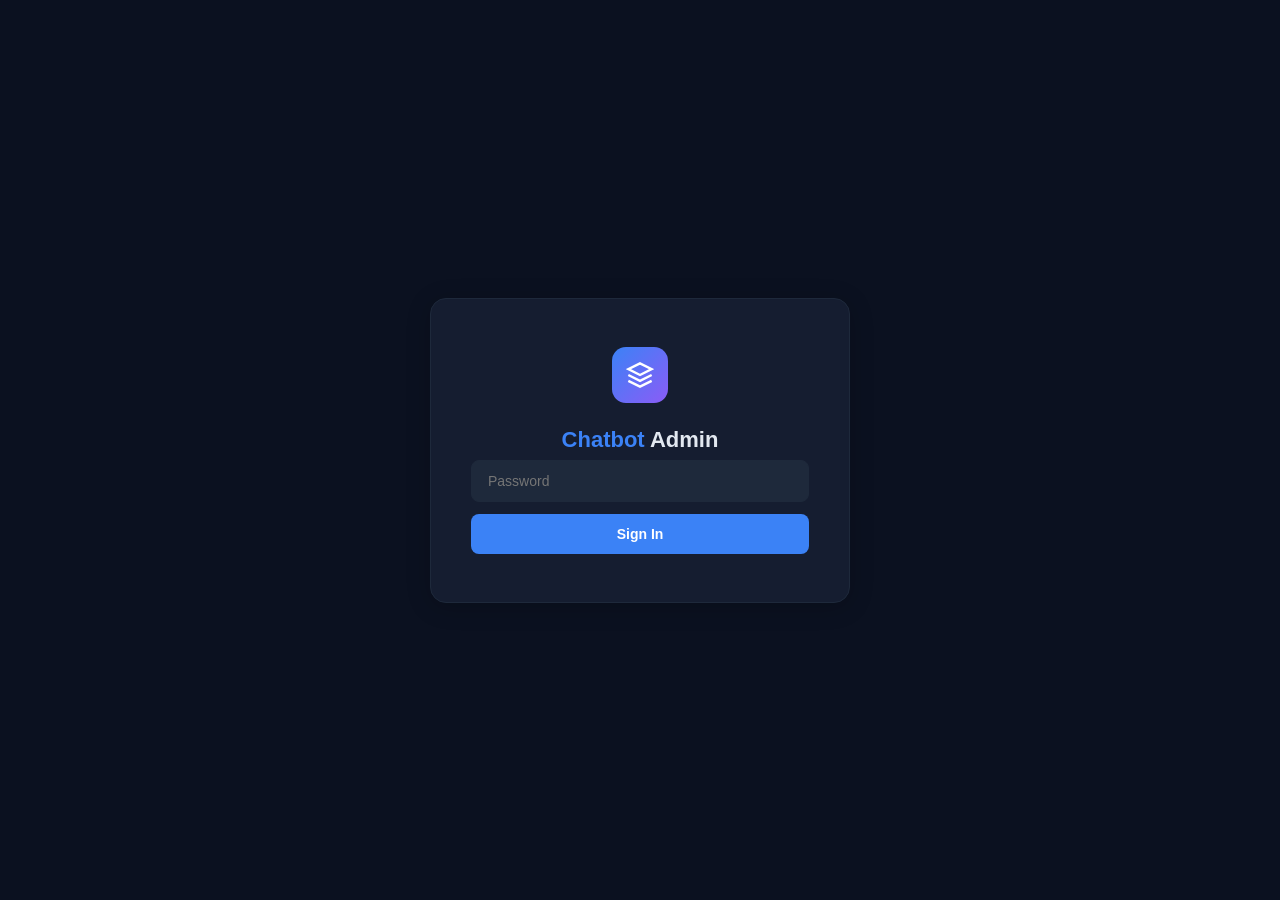
==== commit b7a65b52: "Rebrand admin page to Chatbot Admin and clean up login form" ====
--- a/backend/admin/index.html
+++ b/backend/admin/index.html
@@ -3,9 +3,8 @@
 <head>
   <meta charset="UTF-8" />
   <meta name="viewport" content="width=device-width, initial-scale=1.0" />
-  <title>Nexzoneo Admin</title>
+  <title>Chatbot Admin</title>
   <style>
-    /* ========== RESET & VARIABLES ========== */
     :root {
       --bg: #0b1120;
       --bg-card: #151d30;
@@ -25,6 +24,10 @@
       --danger: #ef4444;
       --danger-bg: rgba(239, 68, 68, 0.1);
       --danger-hover: #dc2626;
+      --purple: #8b5cf6;
+      --purple-bg: rgba(139, 92, 246, 0.1);
+      --pink: #ec4899;
+      --pink-bg: rgba(236, 72, 153, 0.1);
       --border: #1e293b;
       --border-light: #2a3a52;
       --radius: 12px;
@@ -32,442 +35,232 @@
       --shadow: 0 4px 24px rgba(0, 0, 0, 0.2);
       --transition: 0.2s ease;
     }
-
     * { margin: 0; padding: 0; box-sizing: border-box; }
-
     body {
       font-family: 'Inter', -apple-system, BlinkMacSystemFont, "Segoe UI", Roboto, sans-serif;
-      background: var(--bg);
-      color: var(--text);
-      min-height: 100vh;
-      line-height: 1.5;
-    }
-
-    /* ========== LOGIN PAGE ========== */
-    .login-page {
-      display: flex;
-      align-items: center;
-      justify-content: center;
-      min-height: 100vh;
-      padding: 24px;
-    }
-
-    .login-card {
-      background: var(--bg-card);
-      border: 1px solid var(--border);
-      border-radius: 16px;
-      padding: 48px 40px;
-      width: 100%;
-      max-width: 420px;
-      box-shadow: var(--shadow);
-      text-align: center;
-    }
-
-    .login-logo {
-      width: 56px;
-      height: 56px;
-      background: linear-gradient(135deg, #3b82f6, #8b5cf6);
-      border-radius: 14px;
-      display: inline-flex;
-      align-items: center;
-      justify-content: center;
-      margin-bottom: 20px;
-    }
-
+      background: var(--bg); color: var(--text); min-height: 100vh; line-height: 1.5;
+    }
+
+    /* ===== LOGIN ===== */
+    .login-page { display: flex; align-items: center; justify-content: center; min-height: 100vh; padding: 24px; }
+    .login-card { background: var(--bg-card); border: 1px solid var(--border); border-radius: 16px; padding: 48px 40px; width: 100%; max-width: 420px; box-shadow: var(--shadow); text-align: center; }
+    .login-logo { width: 56px; height: 56px; background: linear-gradient(135deg, #3b82f6, #8b5cf6); border-radius: 14px; display: inline-flex; align-items: center; justify-content: center; margin-bottom: 20px; }
     .login-logo svg { color: #fff; }
-
-    .login-card h1 {
-      font-size: 22px;
-      font-weight: 700;
-      margin-bottom: 4px;
-    }
-
+    .login-card h1 { font-size: 22px; font-weight: 700; margin-bottom: 4px; }
     .login-card h1 span { color: var(--brand); }
-
-    .login-subtitle {
-      color: var(--text-muted);
-      font-size: 13px;
-      margin-bottom: 28px;
-    }
-
-    .login-input {
-      width: 100%;
-      padding: 12px 16px;
-      background: var(--bg-input);
-      border: 1px solid var(--border);
-      border-radius: var(--radius-sm);
-      color: var(--text);
-      font-size: 14px;
-      outline: none;
-      transition: border-color var(--transition);
-      margin-bottom: 12px;
-    }
-
+    .login-subtitle { color: var(--text-muted); font-size: 13px; margin-bottom: 28px; }
+    .login-input { width: 100%; padding: 12px 16px; background: var(--bg-input); border: 1px solid var(--border); border-radius: var(--radius-sm); color: var(--text); font-size: 14px; outline: none; transition: border-color var(--transition); margin-bottom: 12px; }
     .login-input:focus { border-color: var(--brand); }
-
-    .login-btn {
-      width: 100%;
-      padding: 12px;
-      background: var(--brand);
-      color: #fff;
-      border: none;
-      border-radius: var(--radius-sm);
-      font-size: 14px;
-      font-weight: 600;
-      cursor: pointer;
-      transition: background var(--transition);
-    }
-
+    .login-btn { width: 100%; padding: 12px; background: var(--brand); color: #fff; border: none; border-radius: var(--radius-sm); font-size: 14px; font-weight: 600; cursor: pointer; transition: background var(--transition); }
     .login-btn:hover { background: var(--brand-hover); }
-
-    .login-error {
-      color: var(--danger);
-      font-size: 13px;
-      margin-top: 12px;
-      display: none;
-    }
-
-    /* ========== DASHBOARD LAYOUT ========== */
+    .login-error { color: var(--danger); font-size: 13px; margin-top: 12px; display: none; }
+
+    /* ===== LAYOUT ===== */
     .dashboard { display: none; }
     .dashboard.visible { display: flex; min-height: 100vh; }
-
-    /* Sidebar */
-    .sidebar {
-      width: 240px;
-      background: var(--bg-sidebar);
-      border-right: 1px solid var(--border);
-      display: flex;
-      flex-direction: column;
-      position: fixed;
-      top: 0;
-      left: 0;
-      bottom: 0;
-      z-index: 10;
-    }
-
-    .sidebar-header {
-      padding: 20px 20px 16px;
-      border-bottom: 1px solid var(--border);
-    }
-
-    .sidebar-header h2 {
-      font-size: 15px;
-      font-weight: 700;
-    }
-
+    .sidebar { width: 240px; background: var(--bg-sidebar); border-right: 1px solid var(--border); display: flex; flex-direction: column; position: fixed; top: 0; left: 0; bottom: 0; z-index: 10; }
+    .sidebar-header { padding: 20px 20px 16px; border-bottom: 1px solid var(--border); }
+    .sidebar-header h2 { font-size: 15px; font-weight: 700; }
     .sidebar-header h2 span { color: var(--brand); }
-
-    .sidebar-header p {
-      font-size: 11px;
-      color: var(--text-muted);
-      margin-top: 2px;
-    }
-
-    .sidebar-nav {
-      flex: 1;
-      padding: 12px 10px;
-      display: flex;
-      flex-direction: column;
-      gap: 2px;
-    }
-
-    .nav-item {
-      display: flex;
-      align-items: center;
-      gap: 10px;
-      padding: 10px 12px;
-      border-radius: var(--radius-sm);
-      font-size: 13px;
-      font-weight: 500;
-      color: var(--text-light);
-      cursor: pointer;
-      transition: all var(--transition);
-      border: none;
-      background: none;
-      width: 100%;
-      text-align: left;
-    }
-
+    .sidebar-header p { font-size: 11px; color: var(--text-muted); margin-top: 2px; }
+    .sidebar-nav { flex: 1; padding: 12px 10px; display: flex; flex-direction: column; gap: 2px; }
+    .nav-item { display: flex; align-items: center; gap: 10px; padding: 10px 12px; border-radius: var(--radius-sm); font-size: 13px; font-weight: 500; color: var(--text-light); cursor: pointer; transition: all var(--transition); border: none; background: none; width: 100%; text-align: left; }
     .nav-item:hover { background: var(--bg-card); color: var(--text); }
     .nav-item.active { background: var(--brand-glow); color: var(--brand); }
     .nav-item svg { width: 18px; height: 18px; flex-shrink: 0; }
-
-    .sidebar-footer {
-      padding: 16px 20px;
-      border-top: 1px solid var(--border);
-    }
-
-    .logout-btn {
-      display: flex;
-      align-items: center;
-      gap: 8px;
-      padding: 8px 12px;
-      border-radius: var(--radius-sm);
-      font-size: 12px;
-      color: var(--text-muted);
-      cursor: pointer;
-      border: none;
-      background: none;
-      width: 100%;
-      transition: all var(--transition);
-    }
-
+    .nav-badge { margin-left: auto; background: var(--danger); color: #fff; font-size: 10px; font-weight: 700; padding: 1px 6px; border-radius: 10px; min-width: 18px; text-align: center; }
+    .sidebar-footer { padding: 16px 20px; border-top: 1px solid var(--border); }
+    .logout-btn { display: flex; align-items: center; gap: 8px; padding: 8px 12px; border-radius: var(--radius-sm); font-size: 12px; color: var(--text-muted); cursor: pointer; border: none; background: none; width: 100%; transition: all var(--transition); }
     .logout-btn:hover { color: var(--danger); background: var(--danger-bg); }
-
-    /* Main content */
-    .main-content {
-      flex: 1;
-      margin-left: 240px;
-      padding: 28px 32px;
-      min-height: 100vh;
-    }
-
-    .page-header {
-      margin-bottom: 24px;
-    }
-
-    .page-header h2 {
-      font-size: 20px;
-      font-weight: 700;
-    }
-
-    .page-header p {
-      font-size: 13px;
-      color: var(--text-muted);
-      margin-top: 2px;
-    }
-
-    /* ========== PAGES (show/hide) ========== */
+    .main-content { flex: 1; margin-left: 240px; padding: 28px 32px; min-height: 100vh; }
+    .page-header { margin-bottom: 24px; }
+    .page-header h2 { font-size: 20px; font-weight: 700; }
+    .page-header p { font-size: 13px; color: var(--text-muted); margin-top: 2px; }
     .page { display: none; }
     .page.active { display: block; }
 
-    /* ========== STAT CARDS ========== */
-    .stats-grid {
-      display: grid;
-      grid-template-columns: repeat(auto-fit, minmax(200px, 1fr));
-      gap: 16px;
-      margin-bottom: 28px;
-    }
-
-    .stat-card {
-      background: var(--bg-card);
-      border: 1px solid var(--border);
-      border-radius: var(--radius);
-      padding: 20px;
-      transition: border-color var(--transition);
-    }
-
+    /* ===== STATS ===== */
+    .stats-grid { display: grid; grid-template-columns: repeat(auto-fit, minmax(200px, 1fr)); gap: 16px; margin-bottom: 28px; }
+    .stat-card { background: var(--bg-card); border: 1px solid var(--border); border-radius: var(--radius); padding: 20px; transition: border-color var(--transition); }
     .stat-card:hover { border-color: var(--border-light); }
-
-    .stat-icon {
-      width: 36px;
-      height: 36px;
-      border-radius: 10px;
-      display: flex;
-      align-items: center;
-      justify-content: center;
-      margin-bottom: 12px;
-    }
-
+    .stat-icon { width: 36px; height: 36px; border-radius: 10px; display: flex; align-items: center; justify-content: center; margin-bottom: 12px; }
     .stat-icon.blue { background: var(--brand-glow); color: var(--brand); }
     .stat-icon.green { background: var(--success-bg); color: var(--success); }
     .stat-icon.yellow { background: var(--warning-bg); color: var(--warning); }
     .stat-icon.red { background: var(--danger-bg); color: var(--danger); }
-
-    .stat-value {
-      font-size: 28px;
-      font-weight: 700;
-      line-height: 1.1;
-    }
-
-    .stat-label {
-      font-size: 12px;
-      color: var(--text-muted);
-      margin-top: 4px;
-      text-transform: uppercase;
-      letter-spacing: 0.04em;
-    }
-
-    /* ========== CARDS ========== */
-    .card {
-      background: var(--bg-card);
-      border: 1px solid var(--border);
-      border-radius: var(--radius);
-      margin-bottom: 20px;
-      overflow: hidden;
-    }
-
-    .card-header {
-      padding: 16px 20px;
-      border-bottom: 1px solid var(--border);
-      display: flex;
-      align-items: center;
-      justify-content: space-between;
-    }
-
-    .card-header h3 {
-      font-size: 14px;
-      font-weight: 600;
-    }
-
+    .stat-value { font-size: 28px; font-weight: 700; line-height: 1.1; }
+    .stat-label { font-size: 12px; color: var(--text-muted); margin-top: 4px; text-transform: uppercase; letter-spacing: 0.04em; }
+
+    /* ===== CARDS ===== */
+    .card { background: var(--bg-card); border: 1px solid var(--border); border-radius: var(--radius); margin-bottom: 20px; overflow: hidden; }
+    .card-header { padding: 16px 20px; border-bottom: 1px solid var(--border); display: flex; align-items: center; justify-content: space-between; }
+    .card-header h3 { font-size: 14px; font-weight: 600; display: flex; align-items: center; gap: 8px; }
     .card-body { padding: 20px; }
 
-    /* ========== BUTTONS ========== */
-    .btn {
-      padding: 8px 16px;
-      border: none;
-      border-radius: var(--radius-sm);
-      font-size: 13px;
-      font-weight: 500;
-      cursor: pointer;
-      transition: all var(--transition);
-      display: inline-flex;
-      align-items: center;
-      gap: 6px;
-      color: #fff;
-    }
-
+    /* ===== BUTTONS ===== */
+    .btn { padding: 8px 16px; border: none; border-radius: var(--radius-sm); font-size: 13px; font-weight: 500; cursor: pointer; transition: all var(--transition); display: inline-flex; align-items: center; gap: 6px; color: #fff; }
     .btn-sm { padding: 6px 12px; font-size: 12px; }
+    .btn-xs { padding: 4px 8px; font-size: 11px; }
     .btn-primary { background: var(--brand); }
     .btn-primary:hover { background: var(--brand-hover); }
     .btn-danger { background: var(--danger); }
     .btn-danger:hover { background: var(--danger-hover); }
-    .btn-outline {
-      background: transparent;
-      border: 1px solid var(--border);
-      color: var(--text-light);
-    }
+    .btn-outline { background: transparent; border: 1px solid var(--border); color: var(--text-light); }
     .btn-outline:hover { border-color: var(--text-light); color: var(--text); }
     .btn:disabled { opacity: 0.4; cursor: not-allowed; }
 
-    /* ========== UPLOAD ZONE ========== */
-    .upload-zone {
-      border: 2px dashed var(--border-light);
-      border-radius: var(--radius);
-      padding: 40px 24px;
-      text-align: center;
-      cursor: pointer;
-      transition: all var(--transition);
-    }
-
-    .upload-zone:hover, .upload-zone.dragover {
-      border-color: var(--brand);
-      background: var(--brand-glow);
-    }
-
-    .upload-icon {
-      width: 48px;
-      height: 48px;
-      background: var(--brand-glow);
-      border-radius: 12px;
-      display: inline-flex;
-      align-items: center;
-      justify-content: center;
-      color: var(--brand);
-      margin-bottom: 12px;
-    }
-
+    /* ===== UPLOAD ===== */
+    .upload-zone { border: 2px dashed var(--border-light); border-radius: var(--radius); padding: 40px 24px; text-align: center; cursor: pointer; transition: all var(--transition); }
+    .upload-zone:hover, .upload-zone.dragover { border-color: var(--brand); background: var(--brand-glow); }
+    .upload-icon { width: 48px; height: 48px; background: var(--brand-glow); border-radius: 12px; display: inline-flex; align-items: center; justify-content: center; color: var(--brand); margin-bottom: 12px; }
     .upload-zone h4 { font-size: 14px; font-weight: 600; margin-bottom: 4px; }
     .upload-zone p { font-size: 12px; color: var(--text-muted); }
 
-    /* ========== TABLE ========== */
+    /* ===== TABLE ===== */
     .table-wrapper { overflow-x: auto; }
-
-    table {
-      width: 100%;
-      border-collapse: collapse;
-      font-size: 13px;
-    }
-
-    th {
-      text-align: left;
-      font-size: 11px;
-      font-weight: 600;
-      text-transform: uppercase;
-      letter-spacing: 0.05em;
-      color: var(--text-muted);
-      padding: 12px 16px;
-      border-bottom: 1px solid var(--border);
-      white-space: nowrap;
-    }
-
-    td {
-      padding: 12px 16px;
-      border-bottom: 1px solid var(--border);
-      vertical-align: middle;
-    }
-
+    table { width: 100%; border-collapse: collapse; font-size: 13px; }
+    th { text-align: left; font-size: 11px; font-weight: 600; text-transform: uppercase; letter-spacing: 0.05em; color: var(--text-muted); padding: 12px 16px; border-bottom: 1px solid var(--border); white-space: nowrap; }
+    td { padding: 12px 16px; border-bottom: 1px solid var(--border); vertical-align: middle; }
     tr:last-child td { border-bottom: none; }
     tr:hover td { background: var(--bg-card-hover); }
 
-    /* ========== BADGES ========== */
-    .badge {
-      display: inline-block;
-      padding: 3px 10px;
-      border-radius: 20px;
-      font-size: 11px;
-      font-weight: 600;
-    }
-
+    /* ===== BADGES ===== */
+    .badge { display: inline-block; padding: 3px 10px; border-radius: 20px; font-size: 11px; font-weight: 600; }
     .badge-blue { background: var(--brand-glow); color: var(--brand); }
     .badge-yellow { background: var(--warning-bg); color: var(--warning); }
     .badge-red { background: var(--danger-bg); color: var(--danger); }
-    .badge-pink { background: rgba(236, 72, 153, 0.1); color: #ec4899; }
-
-    /* ========== EMPTY STATE ========== */
-    .empty-state {
-      text-align: center;
-      padding: 40px 20px;
-      color: var(--text-muted);
-    }
-
+    .badge-pink { background: var(--pink-bg); color: var(--pink); }
+    .badge-green { background: var(--success-bg); color: var(--success); }
+    .badge-purple { background: var(--purple-bg); color: var(--purple); }
+
+    /* ===== STATUS SELECT ===== */
+    .status-select {
+      padding: 4px 8px;
+      border-radius: 6px;
+      font-size: 12px;
+      font-weight: 600;
+      border: 1px solid transparent;
+      cursor: pointer;
+      outline: none;
+      appearance: none;
+      -webkit-appearance: none;
+      background-repeat: no-repeat;
+      background-position: right 6px center;
+      background-size: 10px;
+      padding-right: 22px;
+      background-image: url("data:image/svg+xml,%3Csvg xmlns='http://www.w3.org/2000/svg' viewBox='0 0 10 6'%3E%3Cpath d='M1 1l4 4 4-4' stroke='%2394a3b8' fill='none' stroke-width='1.5'/%3E%3C/svg%3E");
+    }
+    .status-select.status-new { background-color: var(--danger-bg); color: var(--danger); border-color: rgba(239,68,68,0.3); }
+    .status-select.status-reviewing { background-color: var(--warning-bg); color: var(--warning); border-color: rgba(245,158,11,0.3); }
+    .status-select option { background: var(--bg-card); color: var(--text); }
+
+    /* ===== CATEGORY SECTION ===== */
+    .category-section { margin-bottom: 24px; }
+    .category-header {
+      display: flex; align-items: center; gap: 10px;
+      padding: 12px 16px;
+      background: var(--bg-input);
+      border-radius: var(--radius-sm);
+      margin-bottom: 12px;
+      cursor: pointer;
+      transition: background var(--transition);
+    }
+    .category-header:hover { background: var(--border); }
+    .category-header h4 { font-size: 13px; font-weight: 600; flex: 1; }
+    .category-count { font-size: 12px; font-weight: 600; }
+    .category-icon { width: 28px; height: 28px; border-radius: 8px; display: flex; align-items: center; justify-content: center; flex-shrink: 0; }
+    .category-icon.cat-similarity { background: var(--warning-bg); color: var(--warning); }
+    .category-icon.cat-nodocs { background: var(--danger-bg); color: var(--danger); }
+    .category-icon.cat-error { background: var(--pink-bg); color: var(--pink); }
+    .category-body { padding-left: 0; }
+    .category-body.collapsed { display: none; }
+
+    /* ===== QUESTION ROW ===== */
+    .q-row {
+      display: flex; align-items: center; gap: 12px;
+      padding: 10px 16px;
+      border: 1px solid var(--border);
+      border-radius: var(--radius-sm);
+      margin-bottom: 6px;
+      transition: all 0.3s ease;
+    }
+    .q-row:hover { border-color: var(--border-light); background: var(--bg-card-hover); }
+    .q-row.removing { opacity: 0; transform: translateX(20px); height: 0; padding: 0; margin: 0; overflow: hidden; }
+    .q-text { flex: 1; font-size: 13px; }
+    .q-time { font-size: 11px; color: var(--text-muted); white-space: nowrap; }
+    .q-score { font-size: 11px; font-family: monospace; color: var(--text-muted); min-width: 44px; text-align: right; }
+    .q-actions { display: flex; align-items: center; gap: 6px; }
+    .q-delete { background: none; border: none; color: var(--text-muted); cursor: pointer; padding: 4px; border-radius: 4px; transition: all var(--transition); display: flex; }
+    .q-delete:hover { color: var(--danger); background: var(--danger-bg); }
+
+    /* ===== FILTER TABS ===== */
+    .filter-tabs { display: flex; gap: 6px; margin-bottom: 16px; flex-wrap: wrap; }
+    .filter-tab { padding: 6px 14px; border-radius: 20px; font-size: 12px; font-weight: 500; border: 1px solid var(--border); background: none; color: var(--text-muted); cursor: pointer; transition: all var(--transition); }
+    .filter-tab:hover { border-color: var(--text-light); color: var(--text); }
+    .filter-tab.active { background: var(--brand-glow); border-color: var(--brand); color: var(--brand); }
+
+    /* ===== EMPTY STATE ===== */
+    .empty-state { text-align: center; padding: 40px 20px; color: var(--text-muted); }
     .empty-state svg { margin-bottom: 12px; opacity: 0.4; }
     .empty-state p { font-size: 13px; }
 
-    /* ========== TOAST ========== */
-    .toast-container {
-      position: fixed;
-      bottom: 24px;
-      right: 24px;
-      z-index: 999;
-      display: flex;
-      flex-direction: column;
-      gap: 8px;
-    }
-
-    .toast {
-      padding: 12px 20px;
-      border-radius: var(--radius-sm);
-      font-size: 13px;
-      font-weight: 500;
-      color: #fff;
-      animation: slideIn 0.3s ease;
-      box-shadow: 0 4px 12px rgba(0,0,0,0.3);
-    }
-
+    /* ===== TOAST ===== */
+    .toast-container { position: fixed; bottom: 24px; right: 24px; z-index: 999; display: flex; flex-direction: column; gap: 8px; }
+    .toast { padding: 12px 20px; border-radius: var(--radius-sm); font-size: 13px; font-weight: 500; color: #fff; animation: slideIn 0.3s ease; box-shadow: 0 4px 12px rgba(0,0,0,0.3); }
     .toast.success { background: var(--success); }
     .toast.error { background: var(--danger); }
     .toast.info { background: var(--brand); }
-
-    @keyframes slideIn {
-      from { opacity: 0; transform: translateX(20px); }
-      to { opacity: 1; transform: translateX(0); }
-    }
-
-    /* ========== LOADING SPINNER ========== */
-    .spinner {
-      display: inline-block;
-      width: 18px;
-      height: 18px;
-      border: 2px solid var(--border);
-      border-top-color: var(--brand);
-      border-radius: 50%;
-      animation: spin 0.6s linear infinite;
-    }
-
+    @keyframes slideIn { from { opacity: 0; transform: translateX(20px); } to { opacity: 1; transform: translateX(0); } }
+
+    .spinner { display: inline-block; width: 18px; height: 18px; border: 2px solid var(--border); border-top-color: var(--brand); border-radius: 50%; animation: spin 0.6s linear infinite; }
     @keyframes spin { to { transform: rotate(360deg); } }
 
-    /* ========== RESPONSIVE ========== */
+    /* ===== FILE QUEUE ===== */
+    .file-queue { margin-top: 16px; }
+    .file-queue-header { display: flex; align-items: center; justify-content: space-between; margin-bottom: 12px; }
+    .file-queue-header h4 { font-size: 14px; font-weight: 600; display: flex; align-items: center; gap: 8px; }
+    .file-queue-header .file-count { font-size: 12px; color: var(--text-muted); font-weight: 400; }
+    .file-queue-actions { display: flex; gap: 8px; }
+    .file-queue-list { display: flex; flex-direction: column; gap: 6px; margin-bottom: 16px; }
+    .file-queue-item {
+      display: flex; align-items: center; gap: 12px;
+      padding: 10px 14px;
+      background: var(--bg-input);
+      border: 1px solid var(--border);
+      border-radius: var(--radius-sm);
+      transition: all var(--transition);
+    }
+    .file-queue-item:hover { border-color: var(--border-light); }
+    .file-queue-item .file-icon {
+      width: 32px; height: 32px; border-radius: 8px;
+      background: var(--danger-bg); color: var(--danger);
+      display: flex; align-items: center; justify-content: center; flex-shrink: 0;
+    }
+    .file-queue-item .file-info { flex: 1; min-width: 0; }
+    .file-queue-item .file-name { font-size: 13px; font-weight: 500; white-space: nowrap; overflow: hidden; text-overflow: ellipsis; }
+    .file-queue-item .file-size { font-size: 11px; color: var(--text-muted); margin-top: 1px; }
+    .file-queue-item .file-remove {
+      background: none; border: none; color: var(--text-muted); cursor: pointer;
+      padding: 6px; border-radius: 6px; transition: all var(--transition); display: flex;
+    }
+    .file-queue-item .file-remove:hover { color: var(--danger); background: var(--danger-bg); }
+
+    /* ===== DOC ACTIONS ===== */
+    .doc-actions { display: flex; gap: 6px; }
+    .doc-action-btn {
+      background: none; border: none; cursor: pointer; padding: 6px;
+      border-radius: 6px; transition: all var(--transition); display: flex;
+      align-items: center; justify-content: center; color: var(--text-muted);
+    }
+    .doc-action-btn:hover { color: var(--text); background: var(--bg-card-hover); }
+    .doc-action-btn.edit:hover { color: var(--brand); background: var(--brand-glow); }
+    .doc-action-btn.delete:hover { color: var(--danger); background: var(--danger-bg); }
+    .doc-rename-input {
+      padding: 4px 8px; background: var(--bg-input); border: 1px solid var(--brand);
+      border-radius: 6px; color: var(--text); font-size: 13px; font-weight: 500;
+      outline: none; width: 220px;
+    }
+
     @media (max-width: 768px) {
       .sidebar { display: none; }
       .main-content { margin-left: 0; padding: 16px; }
@@ -477,7 +270,7 @@
 </head>
 <body>
 
-  <!-- ========== LOGIN PAGE ========== -->
+  <!-- LOGIN -->
   <div class="login-page" id="login-page">
     <div class="login-card">
       <div class="login-logo">
@@ -485,20 +278,18 @@
           <path d="M12 2L2 7l10 5 10-5-10-5zM2 17l10 5 10-5M2 12l10 5 10-5"/>
         </svg>
       </div>
-      <h1><span>Nexzoneo</span> Admin</h1>
-      <p class="login-subtitle">Enter your admin secret to continue</p>
-      <input type="password" class="login-input" id="admin-secret" placeholder="Admin Secret" autocomplete="off" />
+      <h1><span>Chatbot</span> Admin</h1>
+      <input type="password" class="login-input" id="admin-secret" placeholder="Password" autocomplete="off" />
       <button class="login-btn" id="login-btn">Sign In</button>
       <p class="login-error" id="login-error"></p>
     </div>
   </div>
 
-  <!-- ========== DASHBOARD ========== -->
+  <!-- DASHBOARD -->
   <div class="dashboard" id="dashboard">
-    <!-- Sidebar -->
     <aside class="sidebar">
       <div class="sidebar-header">
-        <h2><span>Nexzoneo</span> Admin</h2>
+        <h2><span>Chatbot</span> Admin</h2>
         <p>Knowledge Base Manager</p>
       </div>
       <nav class="sidebar-nav">
@@ -517,6 +308,7 @@
         <button class="nav-item" data-page="logs">
           <svg viewBox="0 0 24 24" fill="none" stroke="currentColor" stroke-width="2"><path d="M14 2H6a2 2 0 0 0-2 2v16a2 2 0 0 0 2 2h12a2 2 0 0 0 2-2V8z"/><line x1="16" y1="13" x2="8" y2="13"/><line x1="16" y1="17" x2="8" y2="17"/><polyline points="10 9 9 9 8 9"/></svg>
           Unanswered Logs
+          <span class="nav-badge" id="nav-log-count" style="display:none;">0</span>
         </button>
       </nav>
       <div class="sidebar-footer">
@@ -527,48 +319,36 @@
       </div>
     </aside>
 
-    <!-- Main Content -->
     <div class="main-content">
 
-      <!-- ===== OVERVIEW PAGE ===== -->
+      <!-- OVERVIEW -->
       <div class="page active" id="page-overview">
         <div class="page-header">
           <h2>Overview</h2>
           <p>Monitor your chatbot's knowledge base and performance</p>
         </div>
-
-        <div class="stats-grid" id="stats-grid">
+        <div class="stats-grid">
           <div class="stat-card">
-            <div class="stat-icon blue">
-              <svg viewBox="0 0 24 24" fill="none" stroke="currentColor" stroke-width="2" width="20" height="20"><path d="M14 2H6a2 2 0 0 0-2 2v16a2 2 0 0 0 2 2h12a2 2 0 0 0 2-2V8z"/><polyline points="14 2 14 8 20 8"/></svg>
-            </div>
+            <div class="stat-icon blue"><svg viewBox="0 0 24 24" fill="none" stroke="currentColor" stroke-width="2" width="20" height="20"><path d="M14 2H6a2 2 0 0 0-2 2v16a2 2 0 0 0 2 2h12a2 2 0 0 0 2-2V8z"/><polyline points="14 2 14 8 20 8"/></svg></div>
             <div class="stat-value" id="stat-docs">-</div>
             <div class="stat-label">Document Chunks</div>
           </div>
           <div class="stat-card">
-            <div class="stat-icon green">
-              <svg viewBox="0 0 24 24" fill="none" stroke="currentColor" stroke-width="2" width="20" height="20"><path d="M22 11.08V12a10 10 0 1 1-5.93-9.14"/><polyline points="22 4 12 14.01 9 11.01"/></svg>
-            </div>
+            <div class="stat-icon green"><svg viewBox="0 0 24 24" fill="none" stroke="currentColor" stroke-width="2" width="20" height="20"><path d="M22 11.08V12a10 10 0 1 1-5.93-9.14"/><polyline points="22 4 12 14.01 9 11.01"/></svg></div>
             <div class="stat-value" id="stat-pdfs">-</div>
             <div class="stat-label">PDF Files</div>
           </div>
           <div class="stat-card">
-            <div class="stat-icon yellow">
-              <svg viewBox="0 0 24 24" fill="none" stroke="currentColor" stroke-width="2" width="20" height="20"><circle cx="12" cy="12" r="10"/><line x1="12" y1="8" x2="12" y2="12"/><line x1="12" y1="16" x2="12.01" y2="16"/></svg>
-            </div>
+            <div class="stat-icon yellow"><svg viewBox="0 0 24 24" fill="none" stroke="currentColor" stroke-width="2" width="20" height="20"><circle cx="12" cy="12" r="10"/><line x1="12" y1="8" x2="12" y2="12"/><line x1="12" y1="16" x2="12.01" y2="16"/></svg></div>
             <div class="stat-value" id="stat-unanswered">-</div>
             <div class="stat-label">Unanswered Questions</div>
           </div>
           <div class="stat-card">
-            <div class="stat-icon red">
-              <svg viewBox="0 0 24 24" fill="none" stroke="currentColor" stroke-width="2" width="20" height="20"><path d="M10.29 3.86L1.82 18a2 2 0 0 0 1.71 3h16.94a2 2 0 0 0 1.71-3L13.71 3.86a2 2 0 0 0-3.42 0z"/><line x1="12" y1="9" x2="12" y2="13"/><line x1="12" y1="17" x2="12.01" y2="17"/></svg>
-            </div>
+            <div class="stat-icon red"><svg viewBox="0 0 24 24" fill="none" stroke="currentColor" stroke-width="2" width="20" height="20"><path d="M10.29 3.86L1.82 18a2 2 0 0 0 1.71 3h16.94a2 2 0 0 0 1.71-3L13.71 3.86a2 2 0 0 0-3.42 0z"/><line x1="12" y1="9" x2="12" y2="13"/><line x1="12" y1="17" x2="12.01" y2="17"/></svg></div>
             <div class="stat-value" id="stat-reason">-</div>
             <div class="stat-label">Top Failure Reason</div>
           </div>
         </div>
-
-        <!-- Recent unanswered -->
         <div class="card">
           <div class="card-header">
             <h3>Recent Unanswered Questions</h3>
@@ -580,13 +360,9 @@
         </div>
       </div>
 
-      <!-- ===== DOCUMENTS PAGE ===== -->
+      <!-- DOCUMENTS -->
       <div class="page" id="page-documents">
-        <div class="page-header">
-          <h2>Documents</h2>
-          <p>All PDFs currently in the knowledge base</p>
-        </div>
-
+        <div class="page-header"><h2>Documents</h2><p>All PDFs currently in the knowledge base</p></div>
         <div class="card">
           <div class="card-header">
             <h3>Uploaded PDFs</h3>
@@ -595,76 +371,80 @@
               <button class="btn btn-sm btn-danger" id="clear-kb-btn">Clear All</button>
             </div>
           </div>
-          <div class="card-body" id="docs-table-body">
-            <div class="empty-state"><p>Loading...</p></div>
-          </div>
+          <div class="card-body" id="docs-table-body"><div class="empty-state"><p>Loading...</p></div></div>
         </div>
       </div>
 
-      <!-- ===== UPLOAD PAGE ===== -->
+      <!-- UPLOAD -->
       <div class="page" id="page-upload">
-        <div class="page-header">
-          <h2>Upload PDFs</h2>
-          <p>Add new documents to the chatbot's knowledge base</p>
-        </div>
-
-        <div class="card">
-          <div class="card-body">
-            <div class="upload-zone" id="upload-zone">
-              <div class="upload-icon">
-                <svg viewBox="0 0 24 24" fill="none" stroke="currentColor" stroke-width="2" width="24" height="24"><path d="M21 15v4a2 2 0 0 1-2 2H5a2 2 0 0 1-2-2v-4"/><polyline points="17 8 12 3 7 8"/><line x1="12" y1="3" x2="12" y2="15"/></svg>
-              </div>
-              <h4>Drop PDF files here</h4>
-              <p>or click to browse your files</p>
-              <input type="file" id="file-input" accept=".pdf" multiple hidden />
-            </div>
-            <div id="upload-progress" style="margin-top:16px;display:none;">
-              <div style="display:flex;align-items:center;gap:8px;color:var(--text-muted);font-size:13px;">
-                <div class="spinner"></div>
-                <span>Uploading and processing PDFs...</span>
+        <div class="page-header"><h2>Upload PDFs</h2><p>Add new documents to the chatbot's knowledge base</p></div>
+        <div class="card"><div class="card-body">
+          <div class="upload-zone" id="upload-zone">
+            <div class="upload-icon"><svg viewBox="0 0 24 24" fill="none" stroke="currentColor" stroke-width="2" width="24" height="24"><path d="M21 15v4a2 2 0 0 1-2 2H5a2 2 0 0 1-2-2v-4"/><polyline points="17 8 12 3 7 8"/><line x1="12" y1="3" x2="12" y2="15"/></svg></div>
+            <h4>Drop PDF files here</h4><p>or click to browse your files</p>
+            <input type="file" id="file-input" accept=".pdf" multiple hidden />
+          </div>
+          <!-- File Queue (shown after selecting files) -->
+          <div class="file-queue" id="file-queue" style="display:none;">
+            <div class="file-queue-header">
+              <h4>Selected Files <span class="file-count" id="file-queue-count"></span></h4>
+              <div class="file-queue-actions">
+                <button class="btn btn-sm btn-outline" id="add-more-btn">Add More</button>
+                <button class="btn btn-sm btn-outline" id="clear-queue-btn" style="color:var(--danger);border-color:rgba(239,68,68,0.3);">Clear All</button>
               </div>
             </div>
-          </div>
-        </div>
+            <div class="file-queue-list" id="file-queue-list"></div>
+            <button class="btn btn-primary" id="upload-queue-btn" style="width:100%;justify-content:center;padding:12px;">
+              <svg viewBox="0 0 24 24" fill="none" stroke="currentColor" stroke-width="2" width="16" height="16"><path d="M21 15v4a2 2 0 0 1-2 2H5a2 2 0 0 1-2-2v-4"/><polyline points="17 8 12 3 7 8"/><line x1="12" y1="3" x2="12" y2="15"/></svg>
+              Upload & Process
+            </button>
+          </div>
+
+          <div id="upload-progress" style="margin-top:16px;display:none;">
+            <div style="display:flex;align-items:center;gap:8px;color:var(--text-muted);font-size:13px;">
+              <div class="spinner"></div><span>Uploading and processing PDFs...</span>
+            </div>
+          </div>
+        </div></div>
       </div>
 
-      <!-- ===== LOGS PAGE ===== -->
+      <!-- LOGS -->
       <div class="page" id="page-logs">
         <div class="page-header">
           <h2>Unanswered Questions</h2>
-          <p>Questions the chatbot could not answer — use this to identify knowledge gaps</p>
+          <p>Questions grouped by category. Change status to manage them — handled questions are automatically removed.</p>
         </div>
 
-        <div class="card">
-          <div class="card-header">
-            <h3>Question Log <span class="badge badge-blue" id="log-count">0</span></h3>
-            <button class="btn btn-sm btn-outline" id="refresh-logs-btn">Refresh</button>
-          </div>
-          <div class="card-body" id="logs-table-body">
-            <div class="empty-state"><p>Loading...</p></div>
-          </div>
+        <!-- Status filter tabs -->
+        <div class="filter-tabs" id="filter-tabs">
+          <button class="filter-tab active" data-filter="all">All</button>
+          <button class="filter-tab" data-filter="new">New</button>
+          <button class="filter-tab" data-filter="reviewing">Reviewing</button>
+        </div>
+
+        <div id="logs-categorized">
+          <div class="empty-state"><p>Loading...</p></div>
         </div>
       </div>
 
-    </div><!-- /main-content -->
-  </div><!-- /dashboard -->
-
-  <!-- Toast container -->
+    </div>
+  </div>
+
   <div class="toast-container" id="toast-container"></div>
 
   <script>
-    // ============ CONFIG ============
     const API = window.location.origin;
     let adminToken = "";
-
-    // ============ DOM REFS ============
+    let allLogs = [];
+    let currentFilter = "all";
+
+    // === AUTH ===
     const loginPage = document.getElementById("login-page");
     const dashboard = document.getElementById("dashboard");
     const loginBtn = document.getElementById("login-btn");
     const secretInput = document.getElementById("admin-secret");
     const loginError = document.getElementById("login-error");
 
-    // ============ AUTH ============
     loginBtn.addEventListener("click", doLogin);
     secretInput.addEventListener("keydown", (e) => { if (e.key === "Enter") doLogin(); });
 
@@ -672,19 +452,14 @@
       const secret = secretInput.value.trim();
       if (!secret) return;
       adminToken = secret;
-
       try {
         const resp = await apiFetch("/stats");
         if (resp.ok) {
           loginPage.style.display = "none";
           dashboard.classList.add("visible");
           loadAllData();
-        } else {
-          showLoginError("Invalid admin secret.");
-        }
-      } catch {
-        showLoginError("Cannot connect to backend. Is it running?");
-      }
+        } else { showLoginError("Invalid admin secret."); }
+      } catch { showLoginError("Cannot connect to backend."); }
     }
 
     function showLoginError(msg) {
@@ -700,175 +475,436 @@
       secretInput.value = "";
     });
 
-    // ============ NAVIGATION ============
-    const navItems = document.querySelectorAll(".nav-item");
-    const pages = document.querySelectorAll(".page");
-
-    navItems.forEach((item) => {
-      item.addEventListener("click", () => {
-        navigateTo(item.dataset.page);
-      });
+    // === NAV ===
+    document.querySelectorAll(".nav-item").forEach((item) => {
+      item.addEventListener("click", () => navigateTo(item.dataset.page));
     });
 
     function navigateTo(pageId) {
-      navItems.forEach((n) => n.classList.remove("active"));
-      pages.forEach((p) => p.classList.remove("active"));
-      const navBtn = document.querySelector(`.nav-item[data-page="${pageId}"]`);
-      if (navBtn) navBtn.classList.add("active");
+      document.querySelectorAll(".nav-item").forEach((n) => n.classList.remove("active"));
+      document.querySelectorAll(".page").forEach((p) => p.classList.remove("active"));
+      const btn = document.querySelector(`.nav-item[data-page="${pageId}"]`);
+      if (btn) btn.classList.add("active");
       const page = document.getElementById(`page-${pageId}`);
       if (page) page.classList.add("active");
     }
 
-    // ============ API HELPER ============
+    // === API ===
     async function apiFetch(path, options = {}) {
       const headers = { Authorization: `Bearer ${adminToken}`, ...(options.headers || {}) };
       return fetch(`${API}${path}`, { ...options, headers });
     }
 
-    // ============ LOAD ALL DATA ============
     async function loadAllData() {
       await Promise.all([loadStats(), loadDocuments(), loadLogs()]);
     }
 
-    // ============ STATS ============
+    // === STATS ===
     async function loadStats() {
       try {
-        const [statsResp, docsResp] = await Promise.all([
-          apiFetch("/stats"),
-          apiFetch("/documents"),
-        ]);
+        const [statsResp, docsResp] = await Promise.all([apiFetch("/stats"), apiFetch("/documents")]);
         const stats = await statsResp.json();
         const docs = await docsResp.json();
-
         document.getElementById("stat-docs").textContent = stats.document_count;
         document.getElementById("stat-pdfs").textContent = docs.documents.length;
         document.getElementById("stat-unanswered").textContent = stats.total_unanswered;
-
         const reasons = stats.unanswered_by_reason || {};
         const top = Object.entries(reasons).sort((a, b) => b[1] - a[1])[0];
-        document.getElementById("stat-reason").textContent = top ? formatReason(top[0]) : "None";
-      } catch {
-        toast("Failed to load stats", "error");
-      }
-    }
-
-    // ============ DOCUMENTS ============
+        document.getElementById("stat-reason").textContent = top ? fmtReason(top[0]) : "None";
+      } catch { toast("Failed to load stats", "error"); }
+    }
+
+    // === DOCUMENTS ===
     async function loadDocuments() {
       try {
         const resp = await apiFetch("/documents");
         const data = await resp.json();
         const body = document.getElementById("docs-table-body");
-
         if (!data.documents || data.documents.length === 0) {
-          body.innerHTML = `
-            <div class="empty-state">
-              <svg viewBox="0 0 24 24" fill="none" stroke="currentColor" stroke-width="1.5" width="40" height="40"><path d="M14 2H6a2 2 0 0 0-2 2v16a2 2 0 0 0 2 2h12a2 2 0 0 0 2-2V8z"/><polyline points="14 2 14 8 20 8"/></svg>
-              <p>No documents uploaded yet.</p>
-            </div>`;
+          body.innerHTML = '<div class="empty-state"><p>No documents uploaded yet.</p></div>';
           return;
         }
-
-        let html = `<div class="table-wrapper"><table>
-          <thead><tr><th>PDF Name</th><th>Pages</th><th>Chunks</th></tr></thead>
-          <tbody>`;
-
+        let html = '<div class="table-wrapper"><table><thead><tr><th>PDF Name</th><th>Pages</th><th>Chunks</th><th style="width:100px;">Actions</th></tr></thead><tbody>';
         for (const doc of data.documents) {
-          html += `<tr>
+          const safeName = esc(doc.pdf_name);
+          const encodedName = encodeURIComponent(doc.pdf_name);
+          html += `<tr id="doc-row-${encodedName}">
             <td style="font-weight:500;">
-              <span style="display:inline-flex;align-items:center;gap:6px;">
+              <span id="doc-name-${encodedName}" style="display:inline-flex;align-items:center;gap:6px;">
                 <svg viewBox="0 0 24 24" fill="none" stroke="var(--danger)" stroke-width="2" width="16" height="16"><path d="M14 2H6a2 2 0 0 0-2 2v16a2 2 0 0 0 2 2h12a2 2 0 0 0 2-2V8z"/><polyline points="14 2 14 8 20 8"/></svg>
-                ${esc(doc.pdf_name)}
+                ${safeName}
               </span>
             </td>
             <td>${doc.pages}</td>
             <td><span class="badge badge-blue">${doc.chunks}</span></td>
+            <td>
+              <div class="doc-actions">
+                <button class="doc-action-btn edit" onclick="startRenameDoc('${encodedName}')" title="Rename">
+                  <svg viewBox="0 0 24 24" fill="none" stroke="currentColor" stroke-width="2" width="15" height="15"><path d="M11 4H4a2 2 0 0 0-2 2v14a2 2 0 0 0 2 2h14a2 2 0 0 0 2-2v-7"/><path d="M18.5 2.5a2.121 2.121 0 0 1 3 3L12 15l-4 1 1-4 9.5-9.5z"/></svg>
+                </button>
+                <button class="doc-action-btn delete" onclick="deleteDoc('${encodedName}')" title="Delete">
+                  <svg viewBox="0 0 24 24" fill="none" stroke="currentColor" stroke-width="2" width="15" height="15"><polyline points="3 6 5 6 21 6"/><path d="M19 6v14a2 2 0 0 1-2 2H7a2 2 0 0 1-2-2V6m3 0V4a2 2 0 0 1 2-2h4a2 2 0 0 1 2 2v2"/></svg>
+                </button>
+              </div>
+            </td>
           </tr>`;
         }
-
         html += "</tbody></table></div>";
         body.innerHTML = html;
-      } catch {
-        toast("Failed to load documents", "error");
-      }
-    }
-
-    // ============ LOGS ============
+      } catch { toast("Failed to load documents", "error"); }
+    }
+
+    // === DOC DELETE ===
+    async function deleteDoc(encodedName) {
+      const pdfName = decodeURIComponent(encodedName);
+      if (!confirm(`Delete "${pdfName}" and all its chunks from the knowledge base?`)) return;
+      try {
+        const resp = await apiFetch(`/documents/${encodedName}`, { method: "DELETE" });
+        if (resp.ok) {
+          const data = await resp.json();
+          toast(data.message, "success");
+          loadAllData();
+        } else {
+          const err = await resp.json().catch(() => ({}));
+          toast(err.detail || "Failed to delete document.", "error");
+        }
+      } catch { toast("Failed to delete document.", "error"); }
+    }
+
+    // === DOC RENAME ===
+    function startRenameDoc(encodedName) {
+      const pdfName = decodeURIComponent(encodedName);
+      const nameEl = document.getElementById(`doc-name-${encodedName}`);
+      if (!nameEl) return;
+
+      const currentName = pdfName;
+      nameEl.innerHTML = `
+        <svg viewBox="0 0 24 24" fill="none" stroke="var(--danger)" stroke-width="2" width="16" height="16"><path d="M14 2H6a2 2 0 0 0-2 2v16a2 2 0 0 0 2 2h12a2 2 0 0 0 2-2V8z"/><polyline points="14 2 14 8 20 8"/></svg>
+        <input class="doc-rename-input" id="rename-input-${encodedName}" value="${esc(currentName)}" />
+        <button class="btn btn-xs btn-primary" onclick="confirmRename('${encodedName}')">Save</button>
+        <button class="btn btn-xs btn-outline" onclick="loadDocuments()">Cancel</button>
+      `;
+
+      const input = document.getElementById(`rename-input-${encodedName}`);
+      input.focus();
+      input.select();
+      input.addEventListener("keydown", (e) => {
+        if (e.key === "Enter") confirmRename(encodedName);
+        if (e.key === "Escape") loadDocuments();
+      });
+    }
+
+    async function confirmRename(encodedName) {
+      const pdfName = decodeURIComponent(encodedName);
+      const input = document.getElementById(`rename-input-${encodedName}`);
+      if (!input) return;
+      const newName = input.value.trim();
+      if (!newName || newName === pdfName) { loadDocuments(); return; }
+
+      try {
+        const resp = await apiFetch(`/documents/${encodedName}?new_name=${encodeURIComponent(newName)}`, { method: "PATCH" });
+        if (resp.ok) {
+          const data = await resp.json();
+          toast(data.message, "success");
+          loadAllData();
+        } else {
+          const err = await resp.json().catch(() => ({}));
+          toast(err.detail || "Failed to rename document.", "error");
+        }
+      } catch { toast("Failed to rename document.", "error"); }
+    }
+
+    // === LOGS ===
     async function loadLogs() {
       try {
-        const resp = await apiFetch("/logs?limit=200");
+        const resp = await apiFetch("/logs?limit=500");
         const data = await resp.json();
-        document.getElementById("log-count").textContent = data.total;
-
-        // Full logs page
-        renderLogsTable(data.logs, "logs-table-body", 200);
-
-        // Recent logs on overview (last 5)
-        renderLogsTable(data.logs.slice(0, 5), "recent-logs-body", 5);
-      } catch {
-        toast("Failed to load logs", "error");
+        allLogs = data.logs || [];
+
+        // Update nav badge
+        const navBadge = document.getElementById("nav-log-count");
+        const newCount = allLogs.filter(l => l.status === "new").length;
+        if (newCount > 0) { navBadge.textContent = newCount; navBadge.style.display = ""; }
+        else { navBadge.style.display = "none"; }
+
+        renderCategorizedLogs();
+        renderRecentLogs();
+      } catch { toast("Failed to load logs", "error"); }
+    }
+
+    // Filter tabs
+    document.getElementById("filter-tabs").addEventListener("click", (e) => {
+      const tab = e.target.closest(".filter-tab");
+      if (!tab) return;
+      document.querySelectorAll(".filter-tab").forEach(t => t.classList.remove("active"));
+      tab.classList.add("active");
+      currentFilter = tab.dataset.filter;
+      renderCategorizedLogs();
+    });
+
+    function renderCategorizedLogs() {
+      const container = document.getElementById("logs-categorized");
+      let filtered = allLogs;
+      if (currentFilter !== "all") {
+        filtered = allLogs.filter(l => l.status === currentFilter);
       }
-    }
-
-    function renderLogsTable(logs, containerId, limit) {
-      const container = document.getElementById(containerId);
-
-      if (!logs || logs.length === 0) {
-        container.innerHTML = `
-          <div class="empty-state">
-            <svg viewBox="0 0 24 24" fill="none" stroke="currentColor" stroke-width="1.5" width="40" height="40"><path d="M22 11.08V12a10 10 0 1 1-5.93-9.14"/><polyline points="22 4 12 14.01 9 11.01"/></svg>
-            <p>No unanswered questions yet. Your knowledge base is doing great!</p>
-          </div>`;
+
+      if (filtered.length === 0) {
+        container.innerHTML = '<div class="empty-state"><svg viewBox="0 0 24 24" fill="none" stroke="currentColor" stroke-width="1.5" width="40" height="40"><path d="M22 11.08V12a10 10 0 1 1-5.93-9.14"/><polyline points="22 4 12 14.01 9 11.01"/></svg><p>No unanswered questions. Your knowledge base is doing great!</p></div>';
         return;
       }
 
-      let html = `<div class="table-wrapper"><table>
-        <thead><tr><th>Time</th><th>Question</th><th>Reason</th><th>Score</th></tr></thead>
-        <tbody>`;
-
-      for (const log of logs.slice(0, limit)) {
+      // Group by reason category
+      const categories = {
+        low_similarity: { label: "Low Similarity Match", desc: "Questions that didn't match documents well enough", icon: "cat-similarity", items: [] },
+        no_documents: { label: "No Documents Found", desc: "No documents in the knowledge base when asked", icon: "cat-nodocs", items: [] },
+        llm_error: { label: "LLM Errors", desc: "The AI model failed to generate a response", icon: "cat-error", items: [] },
+      };
+
+      for (const log of filtered) {
+        const reason = log.reason.startsWith("llm_error") ? "llm_error" : log.reason;
+        if (categories[reason]) {
+          categories[reason].items.push(log);
+        } else {
+          // Unknown category fallback
+          if (!categories.other) {
+            categories.other = { label: "Other", desc: "Miscellaneous failures", icon: "cat-error", items: [] };
+          }
+          categories.other.items.push(log);
+        }
+      }
+
+      let html = "";
+      for (const [key, cat] of Object.entries(categories)) {
+        if (cat.items.length === 0) continue;
+
+        const newCount = cat.items.filter(i => i.status === "new").length;
+        const reviewingCount = cat.items.filter(i => i.status === "reviewing").length;
+
+        html += `<div class="category-section">
+          <div class="category-header" onclick="toggleCategory('${key}')">
+            <div class="category-icon ${cat.icon}">
+              <svg viewBox="0 0 24 24" fill="none" stroke="currentColor" stroke-width="2" width="16" height="16">
+                ${key === "low_similarity" ? '<circle cx="12" cy="12" r="10"/><line x1="12" y1="8" x2="12" y2="12"/><line x1="12" y1="16" x2="12.01" y2="16"/>' :
+                  key === "no_documents" ? '<path d="M14 2H6a2 2 0 0 0-2 2v16a2 2 0 0 0 2 2h12a2 2 0 0 0 2-2V8z"/><line x1="9" y1="13" x2="15" y2="13"/>' :
+                  '<path d="M10.29 3.86L1.82 18a2 2 0 0 0 1.71 3h16.94a2 2 0 0 0 1.71-3L13.71 3.86a2 2 0 0 0-3.42 0z"/><line x1="12" y1="9" x2="12" y2="13"/><line x1="12" y1="17" x2="12.01" y2="17"/>'}
+              </svg>
+            </div>
+            <h4>${cat.label} <span style="color:var(--text-muted);font-weight:400;font-size:12px;margin-left:4px;">${cat.desc}</span></h4>
+            <div style="display:flex;gap:6px;align-items:center;">
+              ${newCount > 0 ? `<span class="badge badge-red">${newCount} new</span>` : ""}
+              ${reviewingCount > 0 ? `<span class="badge badge-yellow">${reviewingCount} reviewing</span>` : ""}
+              <span class="category-count">${cat.items.length} total</span>
+            </div>
+          </div>
+          <div class="category-body" id="cat-${key}">`;
+
+        for (const log of cat.items) {
+          const time = new Date(log.timestamp).toLocaleString();
+          const score = log.similarity_score != null ? log.similarity_score.toFixed(3) : "-";
+          const statusClass = log.status === "new" ? "status-new" : "status-reviewing";
+
+          html += `<div class="q-row" id="row-${log.id}">
+            <select class="status-select ${statusClass}" onchange="changeStatus('${log.id}', this.value, this)" title="Change status">
+              <option value="new" ${log.status === "new" ? "selected" : ""}>New</option>
+              <option value="reviewing" ${log.status === "reviewing" ? "selected" : ""}>Reviewing</option>
+              <option value="handled">Handled</option>
+            </select>
+            <div class="q-text">${esc(log.question)}</div>
+            <div class="q-score">${score}</div>
+            <div class="q-time">${time}</div>
+            <div class="q-actions">
+              <button class="q-delete" onclick="deleteQuestion('${log.id}')" title="Delete">
+                <svg viewBox="0 0 24 24" fill="none" stroke="currentColor" stroke-width="2" width="14" height="14"><polyline points="3 6 5 6 21 6"/><path d="M19 6v14a2 2 0 0 1-2 2H7a2 2 0 0 1-2-2V6m3 0V4a2 2 0 0 1 2-2h4a2 2 0 0 1 2 2v2"/></svg>
+              </button>
+            </div>
+          </div>`;
+        }
+
+        html += `</div></div>`;
+      }
+
+      container.innerHTML = html;
+    }
+
+    function renderRecentLogs() {
+      const body = document.getElementById("recent-logs-body");
+      const recent = allLogs.slice(0, 5);
+      if (recent.length === 0) {
+        body.innerHTML = '<div class="empty-state"><p>No unanswered questions yet.</p></div>';
+        return;
+      }
+      let html = '<div class="table-wrapper"><table><thead><tr><th>Status</th><th>Question</th><th>Category</th><th>Time</th></tr></thead><tbody>';
+      for (const log of recent) {
         const time = new Date(log.timestamp).toLocaleString();
         const reason = log.reason.startsWith("llm_error") ? "llm_error" : log.reason;
-        const score = log.similarity_score != null ? log.similarity_score.toFixed(3) : "-";
-        const badgeClass = reason === "low_similarity" ? "badge-yellow" :
-                           reason === "no_documents" ? "badge-red" : "badge-pink";
-
-        html += `<tr>
-          <td style="white-space:nowrap;font-size:12px;color:var(--text-muted);">${time}</td>
-          <td>${esc(log.question)}</td>
-          <td><span class="badge ${badgeClass}">${formatReason(reason)}</span></td>
-          <td style="font-family:monospace;font-size:12px;">${score}</td>
-        </tr>`;
+        const statusBadge = log.status === "new" ? '<span class="badge badge-red">New</span>' : '<span class="badge badge-yellow">Reviewing</span>';
+        const catBadge = reason === "low_similarity" ? "badge-yellow" : reason === "no_documents" ? "badge-red" : "badge-pink";
+        html += `<tr><td>${statusBadge}</td><td>${esc(log.question)}</td><td><span class="badge ${catBadge}">${fmtReason(reason)}</span></td><td style="font-size:12px;color:var(--text-muted);white-space:nowrap;">${time}</td></tr>`;
       }
-
       html += "</tbody></table></div>";
-      container.innerHTML = html;
-    }
-
-    // ============ UPLOAD ============
+      body.innerHTML = html;
+    }
+
+    function toggleCategory(key) {
+      const body = document.getElementById(`cat-${key}`);
+      if (body) body.classList.toggle("collapsed");
+    }
+
+    // === STATUS CHANGE ===
+    async function changeStatus(logId, newStatus, selectEl) {
+      try {
+        const resp = await apiFetch(`/logs/${logId}?status=${newStatus}`, { method: "PATCH" });
+        if (resp.ok) {
+          if (newStatus === "handled") {
+            // Animate removal
+            const row = document.getElementById(`row-${logId}`);
+            if (row) {
+              row.classList.add("removing");
+              setTimeout(() => {
+                // Remove from local data and re-render
+                allLogs = allLogs.filter(l => l.id !== logId);
+                renderCategorizedLogs();
+                renderRecentLogs();
+                loadStats();
+                updateNavBadge();
+              }, 350);
+            }
+            toast("Question marked as handled and removed", "success");
+          } else {
+            // Update local data
+            const log = allLogs.find(l => l.id === logId);
+            if (log) log.status = newStatus;
+            // Update select styling
+            selectEl.className = `status-select status-${newStatus}`;
+            updateNavBadge();
+            toast(`Status changed to "${newStatus}"`, "info");
+          }
+        } else { toast("Failed to update status", "error"); }
+      } catch { toast("Failed to update status", "error"); }
+    }
+
+    // === DELETE ===
+    async function deleteQuestion(logId) {
+      if (!confirm("Delete this question from the log?")) return;
+      try {
+        const resp = await apiFetch(`/logs/${logId}`, { method: "DELETE" });
+        if (resp.ok) {
+          const row = document.getElementById(`row-${logId}`);
+          if (row) {
+            row.classList.add("removing");
+            setTimeout(() => {
+              allLogs = allLogs.filter(l => l.id !== logId);
+              renderCategorizedLogs();
+              renderRecentLogs();
+              loadStats();
+              updateNavBadge();
+            }, 350);
+          }
+          toast("Question deleted", "success");
+        } else { toast("Failed to delete", "error"); }
+      } catch { toast("Failed to delete", "error"); }
+    }
+
+    function updateNavBadge() {
+      const badge = document.getElementById("nav-log-count");
+      const newCount = allLogs.filter(l => l.status === "new").length;
+      if (newCount > 0) { badge.textContent = newCount; badge.style.display = ""; }
+      else { badge.style.display = "none"; }
+    }
+
+    // === UPLOAD ===
     const uploadZone = document.getElementById("upload-zone");
     const fileInput = document.getElementById("file-input");
     const uploadProgress = document.getElementById("upload-progress");
+    const fileQueue = document.getElementById("file-queue");
+    const fileQueueList = document.getElementById("file-queue-list");
+    const fileQueueCount = document.getElementById("file-queue-count");
+    const addMoreBtn = document.getElementById("add-more-btn");
+    const clearQueueBtn = document.getElementById("clear-queue-btn");
+    const uploadQueueBtn = document.getElementById("upload-queue-btn");
+
+    // Hidden file input for "Add More"
+    const addMoreInput = document.createElement("input");
+    addMoreInput.type = "file"; addMoreInput.accept = ".pdf"; addMoreInput.multiple = true; addMoreInput.hidden = true;
+    document.body.appendChild(addMoreInput);
+
+    let queuedFiles = []; // Array of File objects
 
     uploadZone.addEventListener("click", () => fileInput.click());
     uploadZone.addEventListener("dragover", (e) => { e.preventDefault(); uploadZone.classList.add("dragover"); });
     uploadZone.addEventListener("dragleave", () => uploadZone.classList.remove("dragover"));
-    uploadZone.addEventListener("drop", (e) => {
-      e.preventDefault();
-      uploadZone.classList.remove("dragover");
-      if (e.dataTransfer.files.length) uploadFiles(e.dataTransfer.files);
-    });
-    fileInput.addEventListener("change", () => { if (fileInput.files.length) uploadFiles(fileInput.files); });
-
-    async function uploadFiles(files) {
+    uploadZone.addEventListener("drop", (e) => { e.preventDefault(); uploadZone.classList.remove("dragover"); if (e.dataTransfer.files.length) addFilesToQueue(e.dataTransfer.files); });
+    fileInput.addEventListener("change", () => { if (fileInput.files.length) addFilesToQueue(fileInput.files); fileInput.value = ""; });
+    addMoreBtn.addEventListener("click", () => addMoreInput.click());
+    addMoreInput.addEventListener("change", () => { if (addMoreInput.files.length) addFilesToQueue(addMoreInput.files); addMoreInput.value = ""; });
+    clearQueueBtn.addEventListener("click", () => { queuedFiles = []; renderFileQueue(); });
+    uploadQueueBtn.addEventListener("click", () => uploadQueuedFiles());
+
+    function addFilesToQueue(files) {
+      let skipped = 0;
+      for (const f of files) {
+        if (!f.name.toLowerCase().endsWith(".pdf")) { skipped++; continue; }
+        // Avoid duplicates by name+size
+        const exists = queuedFiles.some(q => q.name === f.name && q.size === f.size);
+        if (!exists) queuedFiles.push(f);
+      }
+      if (skipped > 0) toast(`Skipped ${skipped} non-PDF file(s).`, "error");
+      renderFileQueue();
+    }
+
+    function removeFromQueue(index) {
+      queuedFiles.splice(index, 1);
+      renderFileQueue();
+    }
+
+    function formatFileSize(bytes) {
+      if (bytes < 1024) return bytes + " B";
+      if (bytes < 1048576) return (bytes / 1024).toFixed(1) + " KB";
+      return (bytes / 1048576).toFixed(1) + " MB";
+    }
+
+    function renderFileQueue() {
+      if (queuedFiles.length === 0) {
+        fileQueue.style.display = "none";
+        uploadZone.style.display = "";
+        return;
+      }
+
+      uploadZone.style.display = "none";
+      fileQueue.style.display = "";
+      fileQueueCount.textContent = `(${queuedFiles.length} file${queuedFiles.length !== 1 ? "s" : ""})`;
+
+      let html = "";
+      queuedFiles.forEach((file, i) => {
+        html += `<div class="file-queue-item">
+          <div class="file-icon">
+            <svg viewBox="0 0 24 24" fill="none" stroke="currentColor" stroke-width="2" width="16" height="16">
+              <path d="M14 2H6a2 2 0 0 0-2 2v16a2 2 0 0 0 2 2h12a2 2 0 0 0 2-2V8z"/>
+              <polyline points="14 2 14 8 20 8"/>
+            </svg>
+          </div>
+          <div class="file-info">
+            <div class="file-name" title="${esc(file.name)}">${esc(file.name)}</div>
+            <div class="file-size">${formatFileSize(file.size)}</div>
+          </div>
+          <button class="file-remove" onclick="removeFromQueue(${i})" title="Remove file">
+            <svg viewBox="0 0 24 24" fill="none" stroke="currentColor" stroke-width="2" width="16" height="16">
+              <line x1="18" y1="6" x2="6" y2="18"/><line x1="6" y1="6" x2="18" y2="18"/>
+            </svg>
+          </button>
+        </div>`;
+      });
+      fileQueueList.innerHTML = html;
+    }
+
+    async function uploadQueuedFiles() {
+      if (queuedFiles.length === 0) return;
       const formData = new FormData();
-      let count = 0;
-      for (const f of files) {
-        if (f.name.toLowerCase().endsWith(".pdf")) { formData.append("files", f); count++; }
-      }
-      if (!count) { toast("Please select PDF files only.", "error"); return; }
-
+      for (const f of queuedFiles) formData.append("files", f);
+
+      fileQueue.style.display = "none";
       uploadProgress.style.display = "block";
-      uploadZone.style.display = "none";
 
       try {
         const resp = await apiFetch("/ingest", { method: "POST", body: formData });
@@ -880,58 +916,31 @@
           const err = await resp.json().catch(() => ({}));
           toast(err.detail || "Upload failed.", "error");
         }
-      } catch {
-        toast("Upload failed. Is the backend running?", "error");
-      }
-
+      } catch { toast("Upload failed.", "error"); }
+
+      queuedFiles = [];
       uploadProgress.style.display = "none";
       uploadZone.style.display = "";
-      fileInput.value = "";
-    }
-
-    // ============ CLEAR KNOWLEDGE BASE ============
+    }
+
+    // === CLEAR KB ===
     document.getElementById("clear-kb-btn").addEventListener("click", async () => {
-      if (!confirm("Are you sure? This will permanently delete ALL documents from the knowledge base.")) return;
-
+      if (!confirm("Are you sure? This will permanently delete ALL documents.")) return;
       try {
         const resp = await apiFetch("/clear", { method: "POST" });
-        if (resp.ok) {
-          toast("Knowledge base cleared successfully.", "success");
-          loadAllData();
-        } else {
-          toast("Failed to clear knowledge base.", "error");
-        }
-      } catch {
-        toast("Failed to clear knowledge base.", "error");
-      }
+        if (resp.ok) { toast("Knowledge base cleared.", "success"); loadAllData(); }
+        else { toast("Failed to clear.", "error"); }
+      } catch { toast("Failed to clear.", "error"); }
     });
 
-    // ============ REFRESH LOGS ============
-    document.getElementById("refresh-logs-btn").addEventListener("click", () => {
-      loadLogs();
-      toast("Logs refreshed", "info");
-    });
-
-    // ============ HELPERS ============
-    function esc(text) {
-      const d = document.createElement("div");
-      d.textContent = text;
-      return d.innerHTML;
-    }
-
-    function formatReason(reason) {
-      return reason.replace(/_/g, " ").replace(/\b\w/g, c => c.toUpperCase());
-    }
-
+    // === HELPERS ===
+    function esc(t) { const d = document.createElement("div"); d.textContent = t; return d.innerHTML; }
+    function fmtReason(r) { return r.replace(/_/g, " ").replace(/\b\w/g, c => c.toUpperCase()); }
     function toast(msg, type = "success") {
-      const container = document.getElementById("toast-container");
-      const el = document.createElement("div");
-      el.className = `toast ${type}`;
-      el.textContent = msg;
-      container.appendChild(el);
+      const el = document.createElement("div"); el.className = `toast ${type}`; el.textContent = msg;
+      document.getElementById("toast-container").appendChild(el);
       setTimeout(() => el.remove(), 4000);
     }
   </script>
-
 </body>
 </html>
